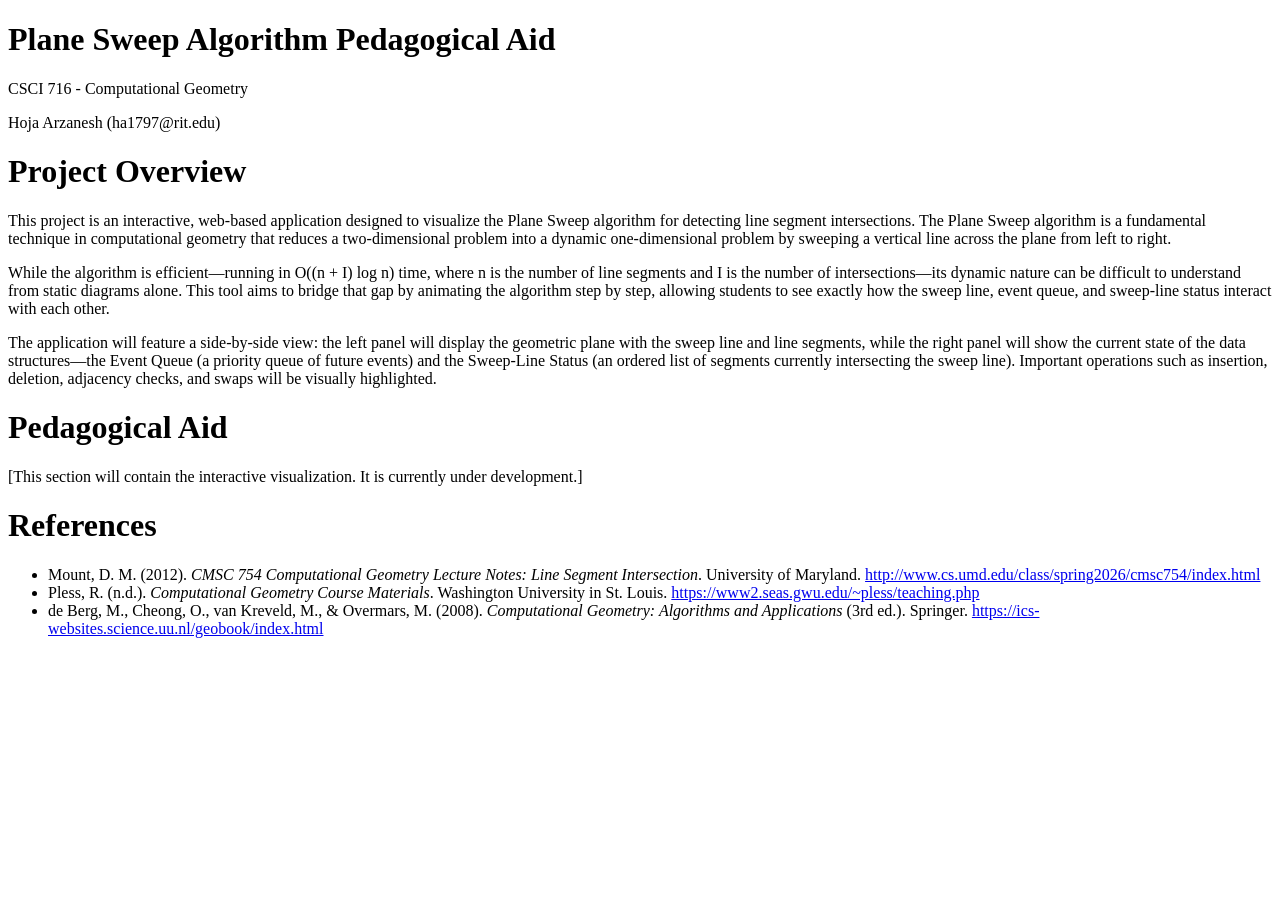
==== index.html @ 73a22f7d "Add initial project webpage with overview and references Create index.html for the Plane Sweep Algor" ====
<!DOCTYPE html>
<html>
<head>
    <title>Plane Sweep Algorithm Pedagogical Aid</title>
</head>
<body>

    <h1>Plane Sweep Algorithm Pedagogical Aid</h1>

    <p>CSCI 716 - Computational Geometry</p>

    <p>Hoja Arzanesh (ha1797@rit.edu)</p>

    <h1>Project Overview</h1>
    <p>
        This project is an interactive, web-based application designed to visualize the
        Plane Sweep algorithm for detecting line segment intersections. The Plane Sweep
        algorithm is a fundamental technique in computational geometry that reduces a
        two-dimensional problem into a dynamic one-dimensional problem by sweeping a
        vertical line across the plane from left to right.
    </p>
    <p>
        While the algorithm is efficient&mdash;running in O((n + I) log n) time, where
        n is the number of line segments and I is the number of intersections&mdash;its
        dynamic nature can be difficult to understand from static diagrams alone. This
        tool aims to bridge that gap by animating the algorithm step by step, allowing
        students to see exactly how the sweep line, event queue, and sweep-line status
        interact with each other.
    </p>
    <p>
        The application will feature a side-by-side view: the left panel will display
        the geometric plane with the sweep line and line segments, while the right panel
        will show the current state of the data structures&mdash;the Event Queue (a
        priority queue of future events) and the Sweep-Line Status (an ordered list of
        segments currently intersecting the sweep line). Important operations such as
        insertion, deletion, adjacency checks, and swaps will be visually highlighted.
    </p>

    <h1>Pedagogical Aid</h1>
    <p>
        [This section will contain the interactive visualization. It is currently under development.]
    </p>

    <h1>References</h1>
    <ul>
        <li>
            Mount, D. M. (2012). <em>CMSC 754 Computational Geometry Lecture Notes:
            Line Segment Intersection</em>. University of Maryland.
            <a href="http://www.cs.umd.edu/class/spring2026/cmsc754/index.html">
                http://www.cs.umd.edu/class/spring2026/cmsc754/index.html
            </a>
        </li>
        <li>
            Pless, R. (n.d.). <em>Computational Geometry Course Materials</em>.
            Washington University in St. Louis.
            <a href="https://www2.seas.gwu.edu/~pless/teaching.php">
                https://www2.seas.gwu.edu/~pless/teaching.php
            </a>
        </li>
        <li>
            de Berg, M., Cheong, O., van Kreveld, M., &amp; Overmars, M. (2008).
            <em>Computational Geometry: Algorithms and Applications</em> (3rd ed.).
            Springer.
            <a href="https://ics-websites.science.uu.nl/geobook/index.html">
                https://ics-websites.science.uu.nl/geobook/index.html
            </a>
        </li>
    </ul>

</body>
</html>
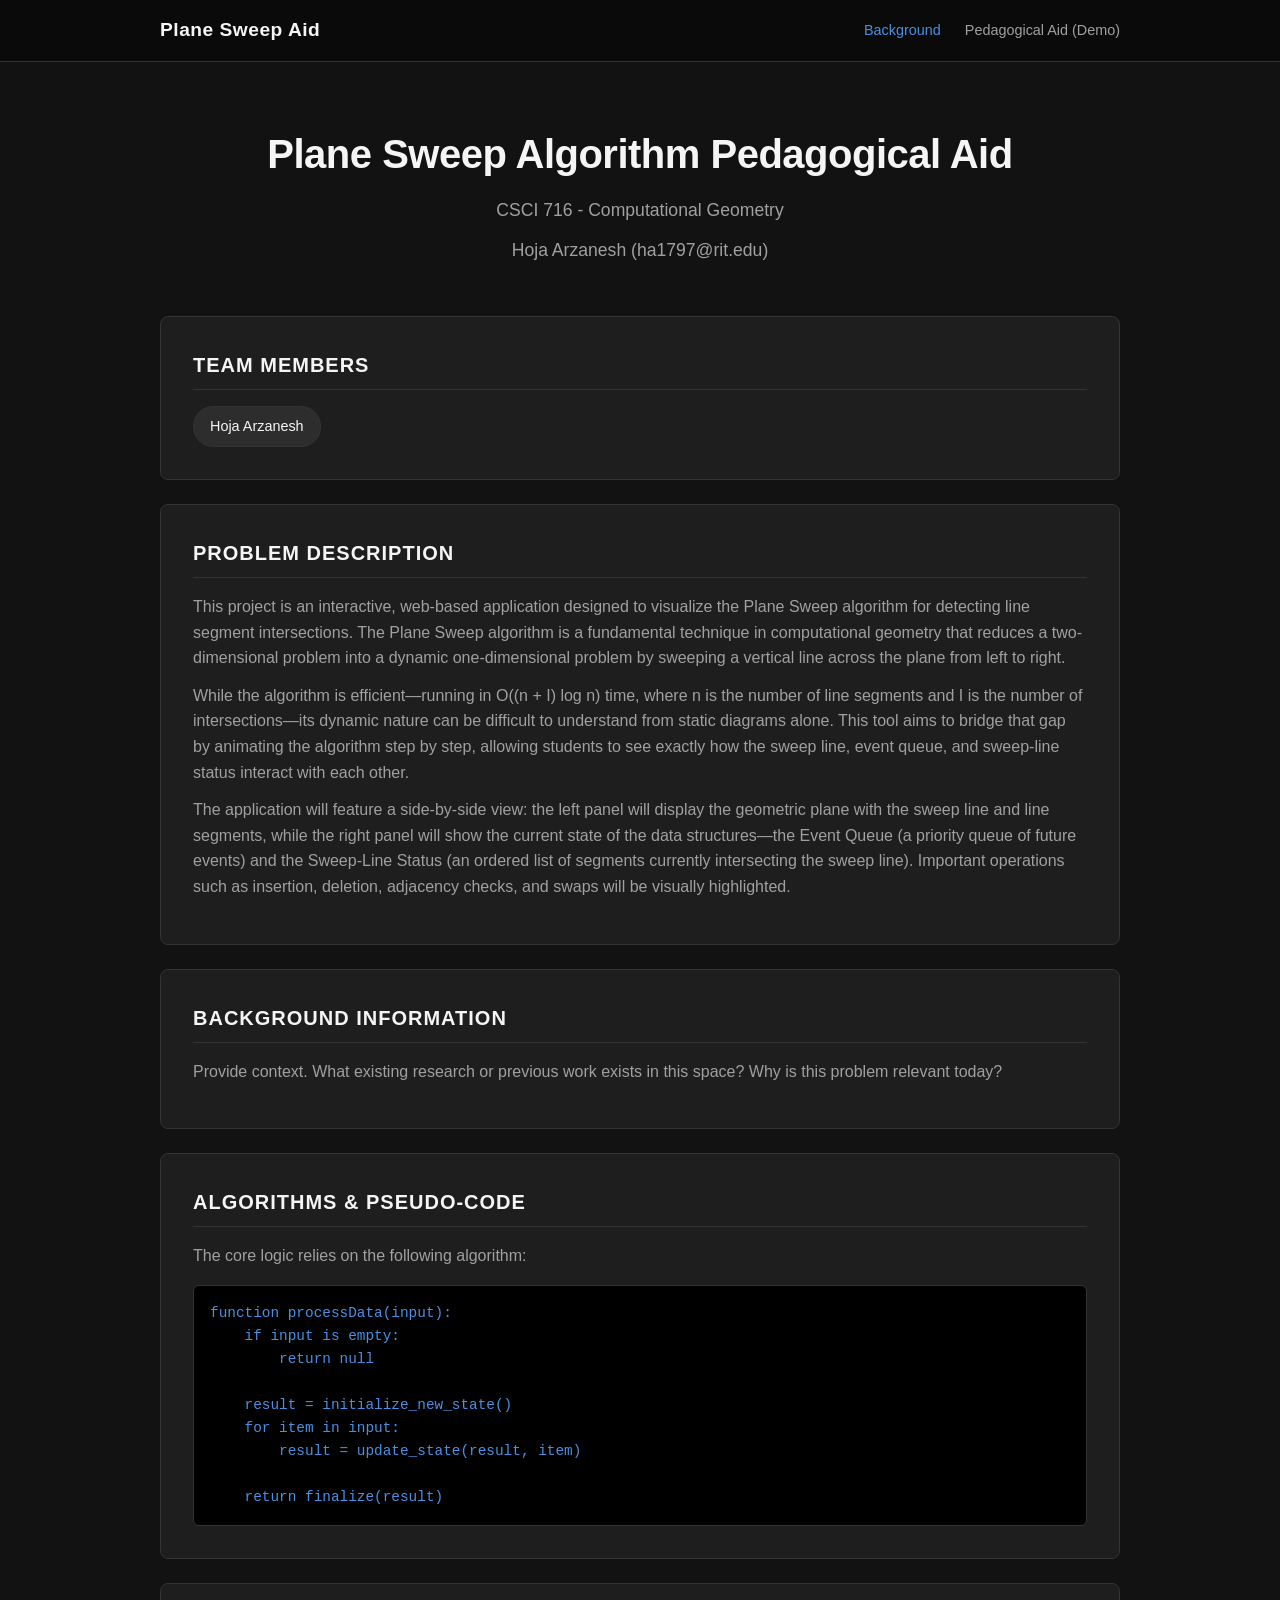
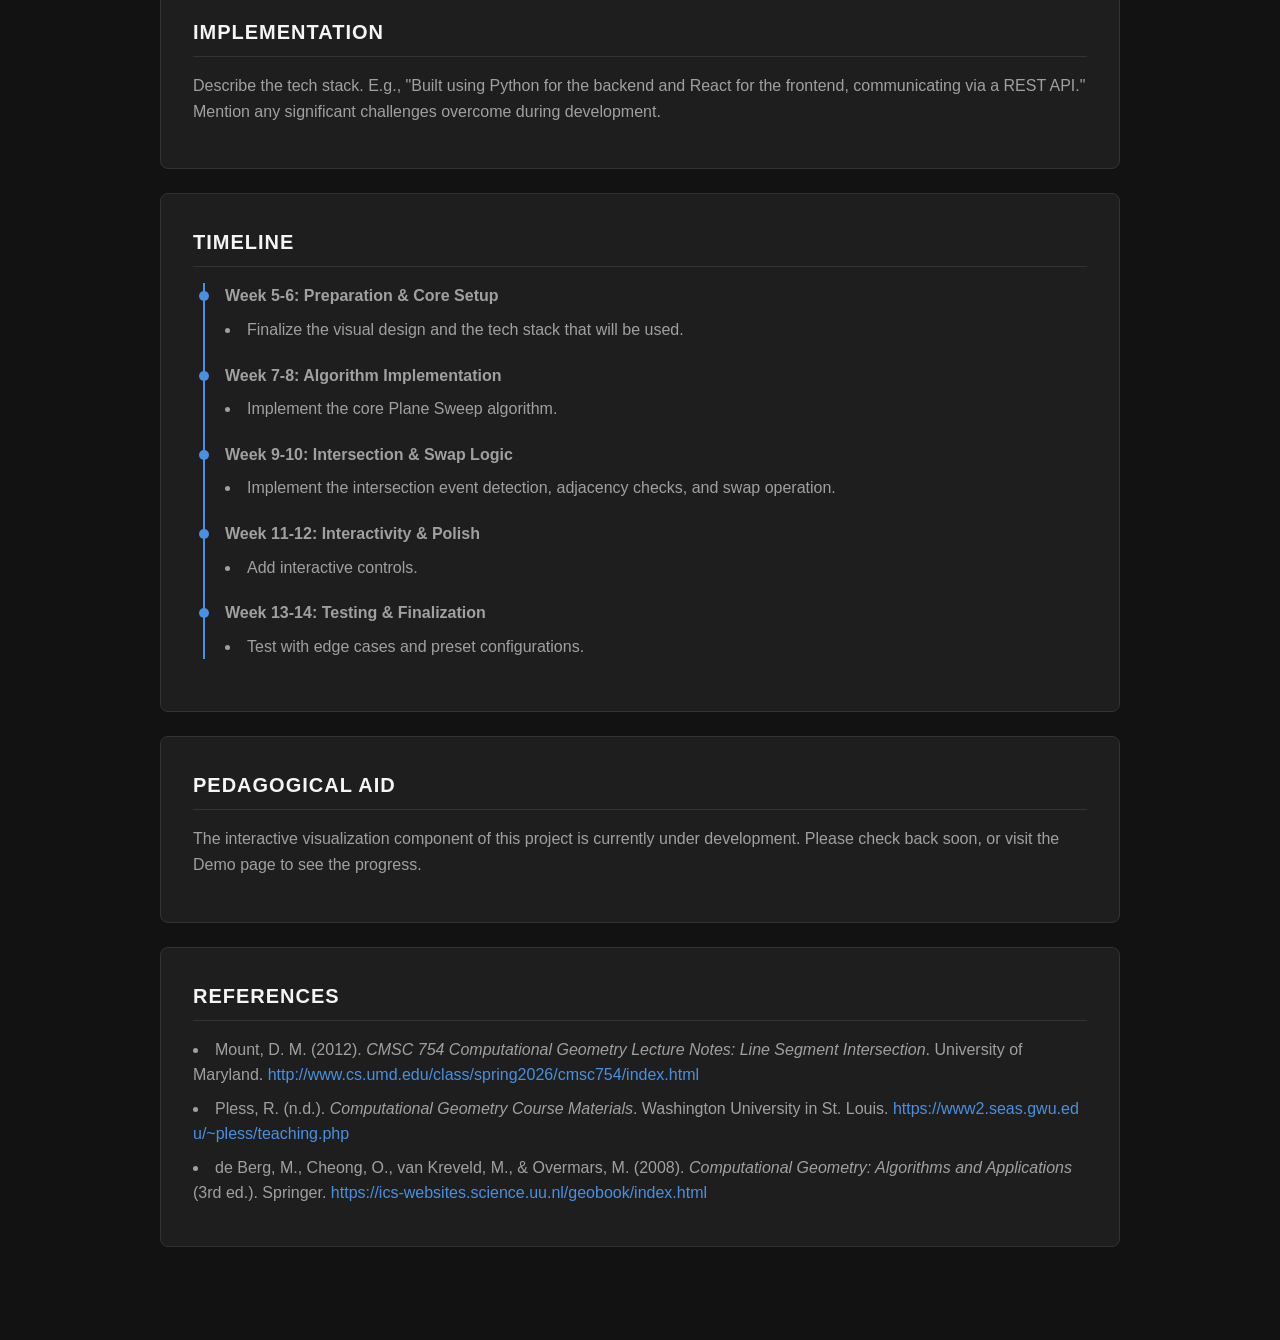
==== commit b5e8e26d: "Update site layout" ====
--- a/index.html
+++ b/index.html
@@ -1,71 +1,164 @@
 <!DOCTYPE html>
-<html>
+<html lang="en">
 <head>
+    <meta charset="UTF-8">
+    <meta name="viewport" content="width=device-width, initial-scale=1.0">
     <title>Plane Sweep Algorithm Pedagogical Aid</title>
+    <link rel="stylesheet" href="styles.css">
 </head>
 <body>
 
+<!-- Global NavBar -->
+<nav class="global-nav">
+    <div class="nav-content">
+        <a href="index.html" class="nav-brand">Plane Sweep Aid</a>
+        <div class="nav-links">
+            <a href="index.html" class="active">Background</a>
+            <a href="demo.html">Pedagogical Aid (Demo)</a>
+        </div>
+    </div>
+</nav>
+
+<header>
     <h1>Plane Sweep Algorithm Pedagogical Aid</h1>
+    <div class="header-meta">
+        <p>CSCI 716 - Computational Geometry</p>
+        <p>Hoja Arzanesh (ha1797@rit.edu)</p>
+    </div>
+</header>
 
-    <p>CSCI 716 - Computational Geometry</p>
+<div class="page-wrapper">
 
-    <p>Hoja Arzanesh (ha1797@rit.edu)</p>
+    <div class="content-section">
+        <h2>Team Members</h2>
+        <div class="team-grid">
+            <div class="team-member">Hoja Arzanesh</div>
+        </div>
+    </div>
 
-    <h1>Project Overview</h1>
-    <p>
-        This project is an interactive, web-based application designed to visualize the
-        Plane Sweep algorithm for detecting line segment intersections. The Plane Sweep
-        algorithm is a fundamental technique in computational geometry that reduces a
-        two-dimensional problem into a dynamic one-dimensional problem by sweeping a
-        vertical line across the plane from left to right.
-    </p>
-    <p>
-        While the algorithm is efficient&mdash;running in O((n + I) log n) time, where
-        n is the number of line segments and I is the number of intersections&mdash;its
-        dynamic nature can be difficult to understand from static diagrams alone. This
-        tool aims to bridge that gap by animating the algorithm step by step, allowing
-        students to see exactly how the sweep line, event queue, and sweep-line status
-        interact with each other.
-    </p>
-    <p>
-        The application will feature a side-by-side view: the left panel will display
-        the geometric plane with the sweep line and line segments, while the right panel
-        will show the current state of the data structures&mdash;the Event Queue (a
-        priority queue of future events) and the Sweep-Line Status (an ordered list of
-        segments currently intersecting the sweep line). Important operations such as
-        insertion, deletion, adjacency checks, and swaps will be visually highlighted.
-    </p>
+    <div class="content-section">
+        <h2>Problem Description</h2>
+        <p>
+            This project is an interactive, web-based application designed to visualize the
+            Plane Sweep algorithm for detecting line segment intersections. The Plane Sweep
+            algorithm is a fundamental technique in computational geometry that reduces a
+            two-dimensional problem into a dynamic one-dimensional problem by sweeping a
+            vertical line across the plane from left to right.
+        </p>
+        <p>
+            While the algorithm is efficient&mdash;running in O((n + I) log n) time, where
+            n is the number of line segments and I is the number of intersections&mdash;its
+            dynamic nature can be difficult to understand from static diagrams alone. This
+            tool aims to bridge that gap by animating the algorithm step by step, allowing
+            students to see exactly how the sweep line, event queue, and sweep-line status
+            interact with each other.
+        </p>
+        <p>
+            The application will feature a side-by-side view: the left panel will display
+            the geometric plane with the sweep line and line segments, while the right panel
+            will show the current state of the data structures&mdash;the Event Queue (a
+            priority queue of future events) and the Sweep-Line Status (an ordered list of
+            segments currently intersecting the sweep line). Important operations such as
+            insertion, deletion, adjacency checks, and swaps will be visually highlighted.
+        </p>
+    </div>
 
-    <h1>Pedagogical Aid</h1>
-    <p>
-        [This section will contain the interactive visualization. It is currently under development.]
-    </p>
+    <div class="content-section">
+        <h2>Background Information</h2>
+        <p>Provide context. What existing research or previous work exists in this space? Why is this problem relevant today?</p>
+    </div>
 
-    <h1>References</h1>
-    <ul>
-        <li>
-            Mount, D. M. (2012). <em>CMSC 754 Computational Geometry Lecture Notes:
-            Line Segment Intersection</em>. University of Maryland.
-            <a href="http://www.cs.umd.edu/class/spring2026/cmsc754/index.html">
-                http://www.cs.umd.edu/class/spring2026/cmsc754/index.html
-            </a>
-        </li>
-        <li>
-            Pless, R. (n.d.). <em>Computational Geometry Course Materials</em>.
-            Washington University in St. Louis.
-            <a href="https://www2.seas.gwu.edu/~pless/teaching.php">
-                https://www2.seas.gwu.edu/~pless/teaching.php
-            </a>
-        </li>
-        <li>
-            de Berg, M., Cheong, O., van Kreveld, M., &amp; Overmars, M. (2008).
-            <em>Computational Geometry: Algorithms and Applications</em> (3rd ed.).
-            Springer.
-            <a href="https://ics-websites.science.uu.nl/geobook/index.html">
-                https://ics-websites.science.uu.nl/geobook/index.html
-            </a>
-        </li>
-    </ul>
+    <div class="content-section">
+        <h2>Algorithms & Pseudo-Code</h2>
+        <p>The core logic relies on the following algorithm:</p>
+        <pre><code>function processData(input):
+    if input is empty:
+        return null
+
+    result = initialize_new_state()
+    for item in input:
+        result = update_state(result, item)
+
+    return finalize(result)</code></pre>
+    </div>
+
+    <div class="content-section">
+        <h2>Implementation</h2>
+        <p>Describe the tech stack. E.g., "Built using Python for the backend and React for the frontend, communicating via a REST API." Mention any significant challenges overcome during development.</p>
+    </div>
+
+    <div class="content-section">
+        <h2>Timeline</h2>
+        <div class="timeline">
+            <div class="timeline-item">
+                <strong>Week 5-6: Preparation & Core Setup</strong>
+                <ul style="margin-top: 8px; margin-bottom: 0;">
+                    <li>Finalize the visual design and the tech stack that will be used.</li>
+                </ul>
+            </div>
+            <div class="timeline-item">
+                <strong>Week 7-8: Algorithm Implementation</strong>
+                <ul style="margin-top: 8px; margin-bottom: 0;">
+                    <li>Implement the core Plane Sweep algorithm.</li>
+                </ul>
+            </div>
+            <div class="timeline-item">
+                <strong>Week 9-10: Intersection & Swap Logic</strong>
+                <ul style="margin-top: 8px; margin-bottom: 0;">
+                    <li>Implement the intersection event detection, adjacency checks, and swap operation.</li>
+                </ul>
+            </div>
+            <div class="timeline-item">
+                <strong>Week 11-12: Interactivity & Polish</strong>
+                <ul style="margin-top: 8px; margin-bottom: 0;">
+                    <li>Add interactive controls.</li>
+                </ul>
+            </div>
+            <div class="timeline-item">
+                <strong>Week 13-14: Testing & Finalization</strong>
+                <ul style="margin-top: 8px; margin-bottom: 0;">
+                    <li>Test with edge cases and preset configurations.</li>
+                </ul>
+            </div>
+        </div>
+    </div>
+
+    <div class="content-section">
+        <h2>Pedagogical Aid</h2>
+        <p>
+            The interactive visualization component of this project is currently under development.
+            Please check back soon, or visit the Demo page to see the progress.
+        </p>
+    </div>
+
+    <div class="content-section">
+        <h2>References</h2>
+        <ul>
+            <li>
+                Mount, D. M. (2012). <em>CMSC 754 Computational Geometry Lecture Notes:
+                Line Segment Intersection</em>. University of Maryland.
+                <a href="http://www.cs.umd.edu/class/spring2026/cmsc754/index.html">
+                    http://www.cs.umd.edu/class/spring2026/cmsc754/index.html
+                </a>
+            </li>
+            <li>
+                Pless, R. (n.d.). <em>Computational Geometry Course Materials</em>.
+                Washington University in St. Louis.
+                <a href="https://www2.seas.gwu.edu/~pless/teaching.php">
+                    https://www2.seas.gwu.edu/~pless/teaching.php
+                </a>
+            </li>
+            <li>
+                de Berg, M., Cheong, O., van Kreveld, M., &amp; Overmars, M. (2008).
+                <em>Computational Geometry: Algorithms and Applications</em> (3rd ed.).
+                Springer.
+                <a href="https://ics-websites.science.uu.nl/geobook/index.html">
+                    https://ics-websites.science.uu.nl/geobook/index.html
+                </a>
+            </li>
+        </ul>
+    </div>
+</div>
 
 </body>
 </html>
--- a/styles.css
+++ b/styles.css
@@ -0,0 +1,296 @@
+/* Unified Design System */
+:root {
+    --bg-color: #121212;
+    --surface-color: #1e1e1e;
+    --surface-hover: #2a2a2a;
+    --nav-bg: #0a0a0a;
+    --text-primary: #f5f5f5;
+    --text-secondary: #a0a0a0;
+    --accent: #4a90e2;
+    --border-color: #333333;
+    --console-bg: #000000;
+    --console-text: #10b981;
+}
+
+* {
+    box-sizing: border-box;
+    margin: 0;
+    padding: 0;
+}
+
+body {
+    font-family: -apple-system, BlinkMacSystemFont, "Segoe UI", Roboto, Helvetica, Arial, sans-serif;
+    background-color: var(--bg-color);
+    color: var(--text-primary);
+    line-height: 1.6;
+}
+
+/* =========================================
+   Global NavBar (Shared across pages)
+   ========================================= */
+.global-nav {
+    background-color: var(--nav-bg);
+    border-bottom: 1px solid var(--border-color);
+    position: sticky;
+    top: 0;
+    z-index: 100;
+}
+
+.nav-content {
+    max-width: 1000px;
+    margin: 0 auto;
+    display: flex;
+    justify-content: space-between;
+    align-items: center;
+    padding: 15px 20px;
+}
+
+.nav-brand {
+    font-size: 1.2rem;
+    font-weight: 700;
+    color: var(--text-primary);
+    text-decoration: none;
+    letter-spacing: 0.5px;
+}
+
+.nav-links {
+    display: flex;
+    gap: 24px;
+}
+
+.nav-links a {
+    color: var(--text-secondary);
+    text-decoration: none;
+    font-size: 0.9rem;
+    font-weight: 500;
+    transition: color 0.2s;
+}
+
+.nav-links a:hover,
+.nav-links a.active {
+    color: var(--accent);
+}
+
+/* =========================================
+   Page Headers
+   ========================================= */
+header {
+    text-align: center;
+    padding: 60px 0 40px 0;
+}
+
+h1 {
+    font-size: 2.5rem;
+    font-weight: 700;
+    letter-spacing: -0.5px;
+    margin-bottom: 10px;
+}
+
+.header-meta {
+    color: var(--text-secondary);
+    font-size: 1.1rem;
+}
+
+/* =========================================
+   Content Layout & Sections
+   ========================================= */
+.page-wrapper {
+    max-width: 1000px;
+    margin: 0 auto;
+    padding: 0 20px 60px 20px;
+}
+
+/* Used for flex layout on demo page */
+.page-wrapper.flex-layout {
+    flex: 1;
+    display: flex;
+    flex-direction: column;
+    gap: 24px;
+    width: 100%;
+}
+
+.content-section {
+    background-color: var(--surface-color);
+    border: 1px solid var(--border-color);
+    border-radius: 8px;
+    padding: 32px;
+    margin-bottom: 24px;
+    transition: background-color 0.2s;
+}
+
+/* Remove bottom margin for flex layout gaps */
+.flex-layout .content-section {
+    margin-bottom: 0;
+}
+
+.content-section:hover {
+    background-color: var(--surface-hover);
+}
+
+h2 {
+    font-size: 1.25rem;
+    color: var(--text-primary);
+    margin-bottom: 16px;
+    border-bottom: 1px solid var(--border-color);
+    padding-bottom: 8px;
+    text-transform: uppercase;
+    letter-spacing: 1px;
+}
+
+p {
+    color: var(--text-secondary);
+    margin-bottom: 12px;
+}
+
+/* =========================================
+   Specific Element Styling
+   ========================================= */
+.team-grid {
+    display: flex;
+    flex-wrap: wrap;
+    gap: 12px;
+    margin-top: 16px;
+}
+
+.team-member {
+    background: #2d2d2d;
+    border: 1px solid var(--border-color);
+    padding: 8px 16px;
+    border-radius: 20px;
+    font-size: 0.9rem;
+    color: var(--text-primary);
+}
+
+pre {
+    background-color: #000;
+    padding: 16px;
+    border-radius: 6px;
+    overflow-x: auto;
+    font-family: "Courier New", Courier, monospace;
+    color: var(--accent);
+    font-size: 0.9rem;
+    border: 1px solid var(--border-color);
+    margin-top: 16px;
+}
+
+.timeline {
+    border-left: 2px solid var(--accent);
+    padding-left: 20px;
+    margin-left: 10px;
+    margin-top: 16px;
+}
+
+.timeline-item {
+    margin-bottom: 20px;
+    position: relative;
+    color: var(--text-secondary);
+}
+
+.timeline-item::before {
+    content: '';
+    position: absolute;
+    left: -26px;
+    top: 8px;
+    width: 10px;
+    height: 10px;
+    background-color: var(--accent);
+    border-radius: 50%;
+}
+
+ul {
+    list-style-position: inside;
+    color: var(--text-secondary);
+    margin-top: 12px;
+}
+
+li {
+    margin-bottom: 8px;
+}
+
+li a {
+    color: var(--accent);
+    text-decoration: none;
+    word-break: break-all; /* Prevents long URLs from breaking layout */
+}
+
+li a:hover {
+    text-decoration: underline;
+}
+
+/* =========================================
+   Demo Page Specific Styling
+   ========================================= */
+.demo-area {
+    flex: 1;
+    min-height: 350px;
+    display: flex;
+    flex-direction: column;
+    align-items: center;
+    justify-content: center;
+    background-image:
+            linear-gradient(45deg, var(--surface-hover) 25%, transparent 25%),
+            linear-gradient(-45deg, var(--surface-hover) 25%, transparent 25%),
+            linear-gradient(45deg, transparent 75%, var(--surface-hover) 75%),
+            linear-gradient(-45deg, transparent 75%, var(--surface-hover) 75%);
+    background-size: 20px 20px;
+    background-position: 0 0, 0 10px, 10px -10px, -10px 0px;
+    background-color: #162032;
+    border: 2px dashed var(--border-color);
+    position: relative;
+}
+
+.demo-inner {
+    text-align: center;
+    background: rgba(30, 41, 59, 0.9);
+    padding: 40px;
+    border-radius: 12px;
+    border: 1px solid var(--border-color);
+}
+
+.btn {
+    background-color: var(--accent);
+    color: white;
+    border: none;
+    padding: 12px 24px;
+    border-radius: 6px;
+    font-size: 1rem;
+    font-weight: 600;
+    cursor: pointer;
+    transition: background-color 0.2s;
+    margin-top: 20px;
+}
+
+.btn:hover {
+    background-color: #2563eb;
+}
+
+.output-console {
+    background-color: var(--console-bg);
+    color: var(--console-text);
+    font-family: "Courier New", Courier, monospace;
+    padding: 20px;
+    border-radius: 8px;
+    border: 1px solid var(--border-color);
+    min-height: 120px;
+    margin-top: 8px;
+}
+
+.output-header {
+    color: var(--text-secondary);
+    font-family: -apple-system, sans-serif;
+    text-transform: uppercase;
+    font-size: 0.8rem;
+    letter-spacing: 1px;
+    margin-bottom: 12px;
+    border-bottom: 1px solid var(--border-color);
+    padding-bottom: 8px;
+}
+
+.console-line {
+    margin-bottom: 5px;
+}
+
+.console-line::before {
+    content: "> ";
+    color: #666;
+}
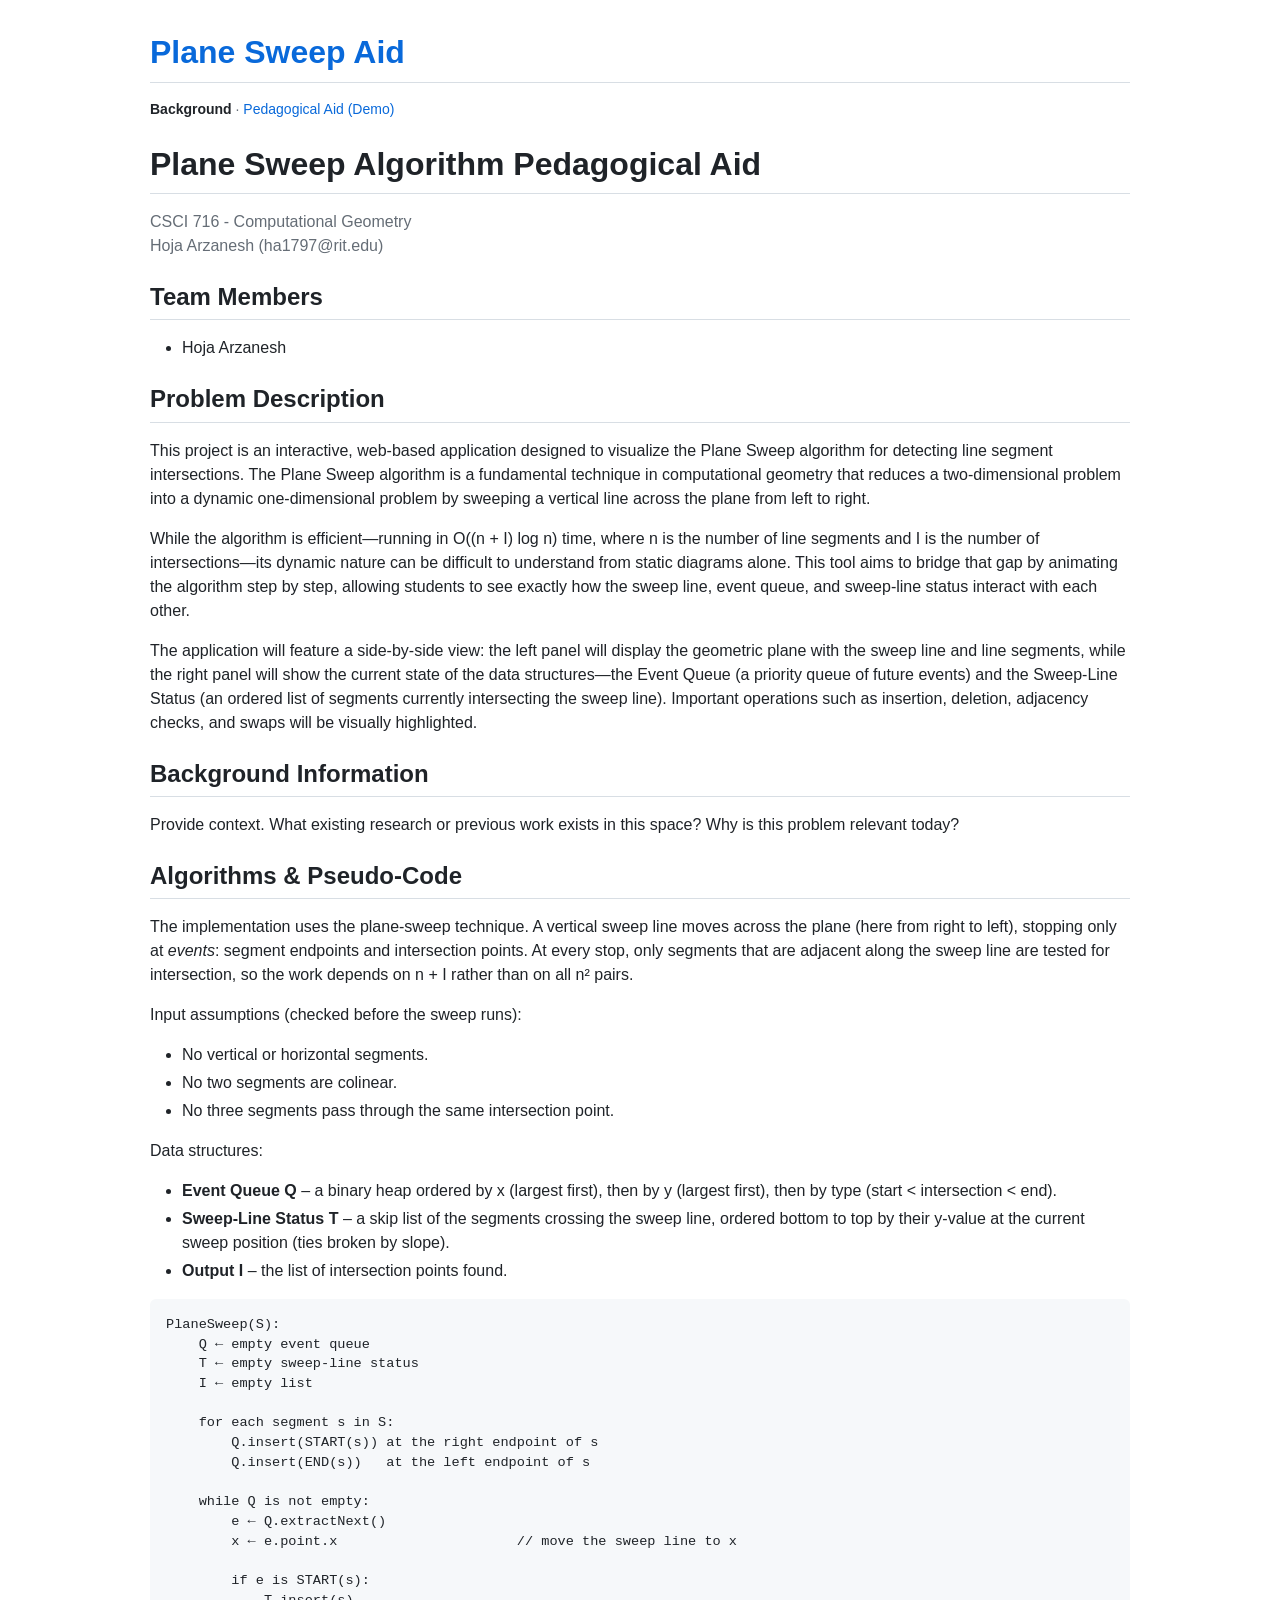
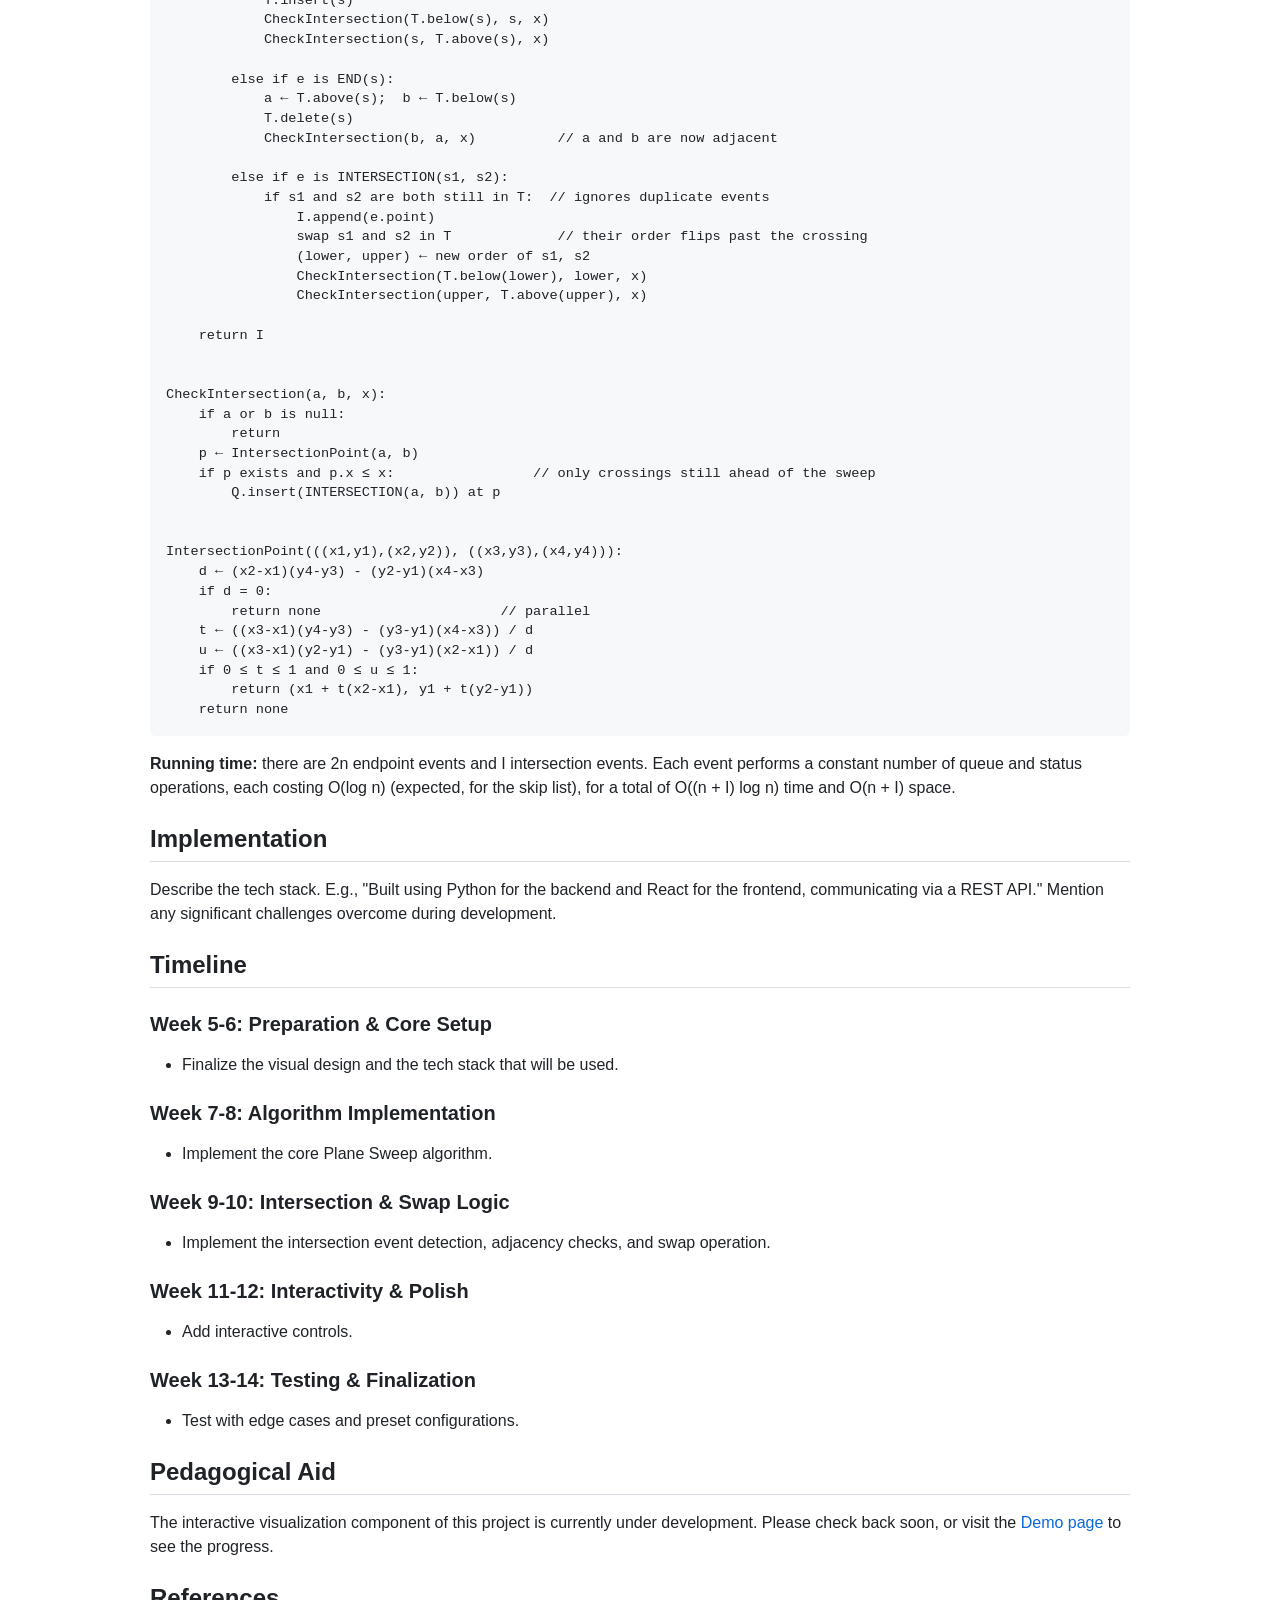
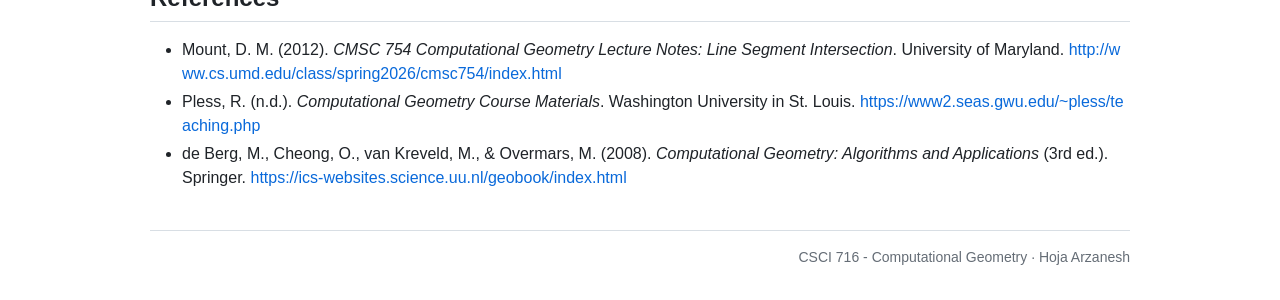
==== commit 03c485d5: "Updated website" ====
--- a/index.html
+++ b/index.html
@@ -1,164 +1,195 @@
-<!DOCTYPE html>
-<html lang="en">
-<head>
-    <meta charset="UTF-8">
-    <meta name="viewport" content="width=device-width, initial-scale=1.0">
-    <title>Plane Sweep Algorithm Pedagogical Aid</title>
-    <link rel="stylesheet" href="styles.css">
-</head>
-<body>
-
-<!-- Global NavBar -->
-<nav class="global-nav">
-    <div class="nav-content">
-        <a href="index.html" class="nav-brand">Plane Sweep Aid</a>
-        <div class="nav-links">
-            <a href="index.html" class="active">Background</a>
-            <a href="demo.html">Pedagogical Aid (Demo)</a>
-        </div>
-    </div>
-</nav>
-
-<header>
-    <h1>Plane Sweep Algorithm Pedagogical Aid</h1>
-    <div class="header-meta">
-        <p>CSCI 716 - Computational Geometry</p>
-        <p>Hoja Arzanesh (ha1797@rit.edu)</p>
-    </div>
-</header>
-
-<div class="page-wrapper">
-
-    <div class="content-section">
-        <h2>Team Members</h2>
-        <div class="team-grid">
-            <div class="team-member">Hoja Arzanesh</div>
-        </div>
-    </div>
-
-    <div class="content-section">
-        <h2>Problem Description</h2>
-        <p>
-            This project is an interactive, web-based application designed to visualize the
-            Plane Sweep algorithm for detecting line segment intersections. The Plane Sweep
-            algorithm is a fundamental technique in computational geometry that reduces a
-            two-dimensional problem into a dynamic one-dimensional problem by sweeping a
-            vertical line across the plane from left to right.
-        </p>
-        <p>
-            While the algorithm is efficient&mdash;running in O((n + I) log n) time, where
-            n is the number of line segments and I is the number of intersections&mdash;its
-            dynamic nature can be difficult to understand from static diagrams alone. This
-            tool aims to bridge that gap by animating the algorithm step by step, allowing
-            students to see exactly how the sweep line, event queue, and sweep-line status
-            interact with each other.
-        </p>
-        <p>
-            The application will feature a side-by-side view: the left panel will display
-            the geometric plane with the sweep line and line segments, while the right panel
-            will show the current state of the data structures&mdash;the Event Queue (a
-            priority queue of future events) and the Sweep-Line Status (an ordered list of
-            segments currently intersecting the sweep line). Important operations such as
-            insertion, deletion, adjacency checks, and swaps will be visually highlighted.
-        </p>
-    </div>
-
-    <div class="content-section">
-        <h2>Background Information</h2>
-        <p>Provide context. What existing research or previous work exists in this space? Why is this problem relevant today?</p>
-    </div>
-
-    <div class="content-section">
-        <h2>Algorithms & Pseudo-Code</h2>
-        <p>The core logic relies on the following algorithm:</p>
-        <pre><code>function processData(input):
-    if input is empty:
-        return null
-
-    result = initialize_new_state()
-    for item in input:
-        result = update_state(result, item)
-
-    return finalize(result)</code></pre>
-    </div>
-
-    <div class="content-section">
-        <h2>Implementation</h2>
-        <p>Describe the tech stack. E.g., "Built using Python for the backend and React for the frontend, communicating via a REST API." Mention any significant challenges overcome during development.</p>
-    </div>
-
-    <div class="content-section">
-        <h2>Timeline</h2>
-        <div class="timeline">
-            <div class="timeline-item">
-                <strong>Week 5-6: Preparation & Core Setup</strong>
-                <ul style="margin-top: 8px; margin-bottom: 0;">
-                    <li>Finalize the visual design and the tech stack that will be used.</li>
-                </ul>
-            </div>
-            <div class="timeline-item">
-                <strong>Week 7-8: Algorithm Implementation</strong>
-                <ul style="margin-top: 8px; margin-bottom: 0;">
-                    <li>Implement the core Plane Sweep algorithm.</li>
-                </ul>
-            </div>
-            <div class="timeline-item">
-                <strong>Week 9-10: Intersection & Swap Logic</strong>
-                <ul style="margin-top: 8px; margin-bottom: 0;">
-                    <li>Implement the intersection event detection, adjacency checks, and swap operation.</li>
-                </ul>
-            </div>
-            <div class="timeline-item">
-                <strong>Week 11-12: Interactivity & Polish</strong>
-                <ul style="margin-top: 8px; margin-bottom: 0;">
-                    <li>Add interactive controls.</li>
-                </ul>
-            </div>
-            <div class="timeline-item">
-                <strong>Week 13-14: Testing & Finalization</strong>
-                <ul style="margin-top: 8px; margin-bottom: 0;">
-                    <li>Test with edge cases and preset configurations.</li>
-                </ul>
-            </div>
-        </div>
-    </div>
-
-    <div class="content-section">
-        <h2>Pedagogical Aid</h2>
-        <p>
-            The interactive visualization component of this project is currently under development.
-            Please check back soon, or visit the Demo page to see the progress.
-        </p>
-    </div>
-
-    <div class="content-section">
-        <h2>References</h2>
-        <ul>
-            <li>
-                Mount, D. M. (2012). <em>CMSC 754 Computational Geometry Lecture Notes:
-                Line Segment Intersection</em>. University of Maryland.
-                <a href="http://www.cs.umd.edu/class/spring2026/cmsc754/index.html">
-                    http://www.cs.umd.edu/class/spring2026/cmsc754/index.html
-                </a>
-            </li>
-            <li>
-                Pless, R. (n.d.). <em>Computational Geometry Course Materials</em>.
-                Washington University in St. Louis.
-                <a href="https://www2.seas.gwu.edu/~pless/teaching.php">
-                    https://www2.seas.gwu.edu/~pless/teaching.php
-                </a>
-            </li>
-            <li>
-                de Berg, M., Cheong, O., van Kreveld, M., &amp; Overmars, M. (2008).
-                <em>Computational Geometry: Algorithms and Applications</em> (3rd ed.).
-                Springer.
-                <a href="https://ics-websites.science.uu.nl/geobook/index.html">
-                    https://ics-websites.science.uu.nl/geobook/index.html
-                </a>
-            </li>
-        </ul>
-    </div>
-</div>
-
-</body>
-</html>+<!DOCTYPE html>
+<html lang="en">
+<head>
+    <meta charset="UTF-8">
+    <meta name="viewport" content="width=device-width, initial-scale=1.0">
+    <title>Plane Sweep Algorithm Pedagogical Aid</title>
+    <link rel="stylesheet" href="styles.css">
+</head>
+<body>
+
+<div class="container-lg">
+
+    <h1 class="site-title"><a href="index.html">Plane Sweep Aid</a></h1>
+    <nav class="site-nav">
+        <a href="index.html" aria-current="page">Background</a> &middot;
+        <a href="demo.html">Pedagogical Aid (Demo)</a>
+    </nav>
+
+    <h1>Plane Sweep Algorithm Pedagogical Aid</h1>
+    <p class="meta">
+        CSCI 716 - Computational Geometry<br>
+        Hoja Arzanesh (ha1797@rit.edu)
+    </p>
+
+    <h2>Team Members</h2>
+    <ul>
+        <li>Hoja Arzanesh</li>
+    </ul>
+
+    <h2>Problem Description</h2>
+    <p>
+        This project is an interactive, web-based application designed to visualize the
+        Plane Sweep algorithm for detecting line segment intersections. The Plane Sweep
+        algorithm is a fundamental technique in computational geometry that reduces a
+        two-dimensional problem into a dynamic one-dimensional problem by sweeping a
+        vertical line across the plane from left to right.
+    </p>
+    <p>
+        While the algorithm is efficient&mdash;running in O((n + I) log n) time, where
+        n is the number of line segments and I is the number of intersections&mdash;its
+        dynamic nature can be difficult to understand from static diagrams alone. This
+        tool aims to bridge that gap by animating the algorithm step by step, allowing
+        students to see exactly how the sweep line, event queue, and sweep-line status
+        interact with each other.
+    </p>
+    <p>
+        The application will feature a side-by-side view: the left panel will display
+        the geometric plane with the sweep line and line segments, while the right panel
+        will show the current state of the data structures&mdash;the Event Queue (a
+        priority queue of future events) and the Sweep-Line Status (an ordered list of
+        segments currently intersecting the sweep line). Important operations such as
+        insertion, deletion, adjacency checks, and swaps will be visually highlighted.
+    </p>
+
+    <h2>Background Information</h2>
+    <p>Provide context. What existing research or previous work exists in this space? Why is this problem relevant today?</p>
+
+    <h2>Algorithms &amp; Pseudo-Code</h2>
+    <p>
+        The implementation uses the plane-sweep technique. A vertical sweep line
+        moves across the plane (here from right to left), stopping only at <em>events</em>:
+        segment endpoints and intersection points. At every stop, only segments that are
+        adjacent along the sweep line are tested for intersection, so the work depends on
+        n + I rather than on all n&sup2; pairs.
+    </p>
+    <p>Input assumptions (checked before the sweep runs):</p>
+    <ul>
+        <li>No vertical or horizontal segments.</li>
+        <li>No two segments are colinear.</li>
+        <li>No three segments pass through the same intersection point.</li>
+    </ul>
+    <p>Data structures:</p>
+    <ul>
+        <li><strong>Event Queue Q</strong> &ndash; a binary heap ordered by x (largest first),
+            then by y (largest first), then by type (start &lt; intersection &lt; end).</li>
+        <li><strong>Sweep-Line Status T</strong> &ndash; a skip list of the segments crossing the
+            sweep line, ordered bottom to top by their y-value at the current sweep position
+            (ties broken by slope).</li>
+        <li><strong>Output I</strong> &ndash; the list of intersection points found.</li>
+    </ul>
+    <pre><code>PlaneSweep(S):
+    Q &larr; empty event queue
+    T &larr; empty sweep-line status
+    I &larr; empty list
+
+    for each segment s in S:
+        Q.insert(START(s)) at the right endpoint of s
+        Q.insert(END(s))   at the left endpoint of s
+
+    while Q is not empty:
+        e &larr; Q.extractNext()
+        x &larr; e.point.x                      // move the sweep line to x
+
+        if e is START(s):
+            T.insert(s)
+            CheckIntersection(T.below(s), s, x)
+            CheckIntersection(s, T.above(s), x)
+
+        else if e is END(s):
+            a &larr; T.above(s);  b &larr; T.below(s)
+            T.delete(s)
+            CheckIntersection(b, a, x)          // a and b are now adjacent
+
+        else if e is INTERSECTION(s1, s2):
+            if s1 and s2 are both still in T:  // ignores duplicate events
+                I.append(e.point)
+                swap s1 and s2 in T             // their order flips past the crossing
+                (lower, upper) &larr; new order of s1, s2
+                CheckIntersection(T.below(lower), lower, x)
+                CheckIntersection(upper, T.above(upper), x)
+
+    return I
+
+
+CheckIntersection(a, b, x):
+    if a or b is null:
+        return
+    p &larr; IntersectionPoint(a, b)
+    if p exists and p.x &le; x:                 // only crossings still ahead of the sweep
+        Q.insert(INTERSECTION(a, b)) at p
+
+
+IntersectionPoint(((x1,y1),(x2,y2)), ((x3,y3),(x4,y4))):
+    d &larr; (x2-x1)(y4-y3) - (y2-y1)(x4-x3)
+    if d = 0:
+        return none                      // parallel
+    t &larr; ((x3-x1)(y4-y3) - (y3-y1)(x4-x3)) / d
+    u &larr; ((x3-x1)(y2-y1) - (y3-y1)(x2-x1)) / d
+    if 0 &le; t &le; 1 and 0 &le; u &le; 1:
+        return (x1 + t(x2-x1), y1 + t(y2-y1))
+    return none</code></pre>
+    <p>
+        <strong>Running time:</strong> there are 2n endpoint events and I intersection events.
+        Each event performs a constant number of queue and status operations, each costing
+        O(log n) (expected, for the skip list), for a total of O((n + I) log n) time and
+        O(n + I) space.
+    </p>
+
+    <h2>Implementation</h2>
+    <p>Describe the tech stack. E.g., "Built using Python for the backend and React for the frontend, communicating via a REST API." Mention any significant challenges overcome during development.</p>
+
+    <h2>Timeline</h2>
+    <h3>Week 5-6: Preparation &amp; Core Setup</h3>
+    <ul>
+        <li>Finalize the visual design and the tech stack that will be used.</li>
+    </ul>
+    <h3>Week 7-8: Algorithm Implementation</h3>
+    <ul>
+        <li>Implement the core Plane Sweep algorithm.</li>
+    </ul>
+    <h3>Week 9-10: Intersection &amp; Swap Logic</h3>
+    <ul>
+        <li>Implement the intersection event detection, adjacency checks, and swap operation.</li>
+    </ul>
+    <h3>Week 11-12: Interactivity &amp; Polish</h3>
+    <ul>
+        <li>Add interactive controls.</li>
+    </ul>
+    <h3>Week 13-14: Testing &amp; Finalization</h3>
+    <ul>
+        <li>Test with edge cases and preset configurations.</li>
+    </ul>
+
+    <h2>Pedagogical Aid</h2>
+    <p>
+        The interactive visualization component of this project is currently under development.
+        Please check back soon, or visit the <a href="demo.html">Demo page</a> to see the progress.
+    </p>
+
+    <h2>References</h2>
+    <ul>
+        <li>
+            Mount, D. M. (2012). <em>CMSC 754 Computational Geometry Lecture Notes:
+            Line Segment Intersection</em>. University of Maryland.
+            <a href="http://www.cs.umd.edu/class/spring2026/cmsc754/index.html">http://www.cs.umd.edu/class/spring2026/cmsc754/index.html</a>
+        </li>
+        <li>
+            Pless, R. (n.d.). <em>Computational Geometry Course Materials</em>.
+            Washington University in St. Louis.
+            <a href="https://www2.seas.gwu.edu/~pless/teaching.php">https://www2.seas.gwu.edu/~pless/teaching.php</a>
+        </li>
+        <li>
+            de Berg, M., Cheong, O., van Kreveld, M., &amp; Overmars, M. (2008).
+            <em>Computational Geometry: Algorithms and Applications</em> (3rd ed.).
+            Springer.
+            <a href="https://ics-websites.science.uu.nl/geobook/index.html">https://ics-websites.science.uu.nl/geobook/index.html</a>
+        </li>
+    </ul>
+
+    <div class="footer">CSCI 716 - Computational Geometry &middot; Hoja Arzanesh</div>
+
+</div>
+
+</body>
+</html>
--- a/styles.css
+++ b/styles.css
@@ -1,296 +1,374 @@
-/* Unified Design System */
-:root {
-    --bg-color: #121212;
-    --surface-color: #1e1e1e;
-    --surface-hover: #2a2a2a;
-    --nav-bg: #0a0a0a;
-    --text-primary: #f5f5f5;
-    --text-secondary: #a0a0a0;
-    --accent: #4a90e2;
-    --border-color: #333333;
-    --console-bg: #000000;
-    --console-text: #10b981;
-}
-
-* {
-    box-sizing: border-box;
-    margin: 0;
-    padding: 0;
-}
-
-body {
-    font-family: -apple-system, BlinkMacSystemFont, "Segoe UI", Roboto, Helvetica, Arial, sans-serif;
-    background-color: var(--bg-color);
-    color: var(--text-primary);
-    line-height: 1.6;
-}
-
-/* =========================================
-   Global NavBar (Shared across pages)
-   ========================================= */
-.global-nav {
-    background-color: var(--nav-bg);
-    border-bottom: 1px solid var(--border-color);
-    position: sticky;
-    top: 0;
-    z-index: 100;
-}
-
-.nav-content {
-    max-width: 1000px;
-    margin: 0 auto;
-    display: flex;
-    justify-content: space-between;
-    align-items: center;
-    padding: 15px 20px;
-}
-
-.nav-brand {
-    font-size: 1.2rem;
-    font-weight: 700;
-    color: var(--text-primary);
-    text-decoration: none;
-    letter-spacing: 0.5px;
-}
-
-.nav-links {
-    display: flex;
-    gap: 24px;
-}
-
-.nav-links a {
-    color: var(--text-secondary);
-    text-decoration: none;
-    font-size: 0.9rem;
-    font-weight: 500;
-    transition: color 0.2s;
-}
-
-.nav-links a:hover,
-.nav-links a.active {
-    color: var(--accent);
-}
-
-/* =========================================
-   Page Headers
-   ========================================= */
-header {
-    text-align: center;
-    padding: 60px 0 40px 0;
-}
-
-h1 {
-    font-size: 2.5rem;
-    font-weight: 700;
-    letter-spacing: -0.5px;
-    margin-bottom: 10px;
-}
-
-.header-meta {
-    color: var(--text-secondary);
-    font-size: 1.1rem;
-}
-
-/* =========================================
-   Content Layout & Sections
-   ========================================= */
-.page-wrapper {
-    max-width: 1000px;
-    margin: 0 auto;
-    padding: 0 20px 60px 20px;
-}
-
-/* Used for flex layout on demo page */
-.page-wrapper.flex-layout {
-    flex: 1;
-    display: flex;
-    flex-direction: column;
-    gap: 24px;
-    width: 100%;
-}
-
-.content-section {
-    background-color: var(--surface-color);
-    border: 1px solid var(--border-color);
-    border-radius: 8px;
-    padding: 32px;
-    margin-bottom: 24px;
-    transition: background-color 0.2s;
-}
-
-/* Remove bottom margin for flex layout gaps */
-.flex-layout .content-section {
-    margin-bottom: 0;
-}
-
-.content-section:hover {
-    background-color: var(--surface-hover);
-}
-
-h2 {
-    font-size: 1.25rem;
-    color: var(--text-primary);
-    margin-bottom: 16px;
-    border-bottom: 1px solid var(--border-color);
-    padding-bottom: 8px;
-    text-transform: uppercase;
-    letter-spacing: 1px;
-}
-
-p {
-    color: var(--text-secondary);
-    margin-bottom: 12px;
-}
-
-/* =========================================
-   Specific Element Styling
-   ========================================= */
-.team-grid {
-    display: flex;
-    flex-wrap: wrap;
-    gap: 12px;
-    margin-top: 16px;
-}
-
-.team-member {
-    background: #2d2d2d;
-    border: 1px solid var(--border-color);
-    padding: 8px 16px;
-    border-radius: 20px;
-    font-size: 0.9rem;
-    color: var(--text-primary);
-}
-
-pre {
-    background-color: #000;
-    padding: 16px;
-    border-radius: 6px;
-    overflow-x: auto;
-    font-family: "Courier New", Courier, monospace;
-    color: var(--accent);
-    font-size: 0.9rem;
-    border: 1px solid var(--border-color);
-    margin-top: 16px;
-}
-
-.timeline {
-    border-left: 2px solid var(--accent);
-    padding-left: 20px;
-    margin-left: 10px;
-    margin-top: 16px;
-}
-
-.timeline-item {
-    margin-bottom: 20px;
-    position: relative;
-    color: var(--text-secondary);
-}
-
-.timeline-item::before {
-    content: '';
-    position: absolute;
-    left: -26px;
-    top: 8px;
-    width: 10px;
-    height: 10px;
-    background-color: var(--accent);
-    border-radius: 50%;
-}
-
-ul {
-    list-style-position: inside;
-    color: var(--text-secondary);
-    margin-top: 12px;
-}
-
-li {
-    margin-bottom: 8px;
-}
-
-li a {
-    color: var(--accent);
-    text-decoration: none;
-    word-break: break-all; /* Prevents long URLs from breaking layout */
-}
-
-li a:hover {
-    text-decoration: underline;
-}
-
-/* =========================================
-   Demo Page Specific Styling
-   ========================================= */
-.demo-area {
-    flex: 1;
-    min-height: 350px;
-    display: flex;
-    flex-direction: column;
-    align-items: center;
-    justify-content: center;
-    background-image:
-            linear-gradient(45deg, var(--surface-hover) 25%, transparent 25%),
-            linear-gradient(-45deg, var(--surface-hover) 25%, transparent 25%),
-            linear-gradient(45deg, transparent 75%, var(--surface-hover) 75%),
-            linear-gradient(-45deg, transparent 75%, var(--surface-hover) 75%);
-    background-size: 20px 20px;
-    background-position: 0 0, 0 10px, 10px -10px, -10px 0px;
-    background-color: #162032;
-    border: 2px dashed var(--border-color);
-    position: relative;
-}
-
-.demo-inner {
-    text-align: center;
-    background: rgba(30, 41, 59, 0.9);
-    padding: 40px;
-    border-radius: 12px;
-    border: 1px solid var(--border-color);
-}
-
-.btn {
-    background-color: var(--accent);
-    color: white;
-    border: none;
-    padding: 12px 24px;
-    border-radius: 6px;
-    font-size: 1rem;
-    font-weight: 600;
-    cursor: pointer;
-    transition: background-color 0.2s;
-    margin-top: 20px;
-}
-
-.btn:hover {
-    background-color: #2563eb;
-}
-
-.output-console {
-    background-color: var(--console-bg);
-    color: var(--console-text);
-    font-family: "Courier New", Courier, monospace;
-    padding: 20px;
-    border-radius: 8px;
-    border: 1px solid var(--border-color);
-    min-height: 120px;
-    margin-top: 8px;
-}
-
-.output-header {
-    color: var(--text-secondary);
-    font-family: -apple-system, sans-serif;
-    text-transform: uppercase;
-    font-size: 0.8rem;
-    letter-spacing: 1px;
-    margin-bottom: 12px;
-    border-bottom: 1px solid var(--border-color);
-    padding-bottom: 8px;
-}
-
-.console-line {
-    margin-bottom: 5px;
-}
-
-.console-line::before {
-    content: "> ";
-    color: #666;
-}+:root {
+    --fg: #1f2328;
+    --fg-muted: #656d76;
+    --bg: #ffffff;
+    --bg-subtle: #f6f8fa;
+    --border: #d0d7de;
+    --border-muted: #d8dee4;
+    --accent: #0969da;
+    --success: #1f883d;
+    --success-hover: #1a7f37;
+    --danger: #cf222e;
+    --mono: ui-monospace, SFMono-Regular, "SF Mono", Menlo, Consolas, "Liberation Mono", monospace;
+}
+
+* {
+    box-sizing: border-box;
+}
+
+body {
+    margin: 0;
+    background-color: var(--bg);
+    color: var(--fg);
+    font-family: -apple-system, BlinkMacSystemFont, "Segoe UI", "Noto Sans", Helvetica, Arial, sans-serif;
+    font-size: 16px;
+    line-height: 1.5;
+    word-wrap: break-word;
+}
+
+/* =========================================
+   Page layout (mirrors the Primer theme)
+   ========================================= */
+.container-lg {
+    max-width: 1012px;
+    margin: 32px auto;
+    padding: 0 16px;
+}
+
+.site-title {
+    margin-top: 0;
+}
+
+.site-nav {
+    margin-bottom: 24px;
+    font-size: 14px;
+    color: var(--fg-muted);
+}
+
+.site-nav a[aria-current="page"] {
+    color: var(--fg);
+    font-weight: 600;
+}
+
+.footer {
+    margin-top: 40px;
+    padding-top: 16px;
+    border-top: 1px solid var(--border-muted);
+    text-align: right;
+    font-size: 14px;
+    color: var(--fg-muted);
+}
+
+/* =========================================
+   Markdown-style content
+   ========================================= */
+a {
+    color: var(--accent);
+    text-decoration: none;
+}
+
+a:hover {
+    text-decoration: underline;
+}
+
+h1, h2, h3 {
+    margin-top: 24px;
+    margin-bottom: 16px;
+    font-weight: 600;
+    line-height: 1.25;
+}
+
+h1 {
+    font-size: 2em;
+    padding-bottom: 0.3em;
+    border-bottom: 1px solid var(--border-muted);
+}
+
+h2 {
+    font-size: 1.5em;
+    padding-bottom: 0.3em;
+    border-bottom: 1px solid var(--border-muted);
+}
+
+h3 {
+    font-size: 1.25em;
+}
+
+p, ul, ol, pre {
+    margin-top: 0;
+    margin-bottom: 16px;
+}
+
+ul, ol {
+    padding-left: 2em;
+}
+
+li + li {
+    margin-top: 0.25em;
+}
+
+.meta {
+    color: var(--fg-muted);
+}
+
+code {
+    font-family: var(--mono);
+    font-size: 85%;
+    padding: 0.2em 0.4em;
+    background-color: rgba(175, 184, 193, 0.2);
+    border-radius: 6px;
+}
+
+pre {
+    font-family: var(--mono);
+    font-size: 85%;
+    line-height: 1.45;
+    padding: 16px;
+    overflow: auto;
+    background-color: var(--bg-subtle);
+    border-radius: 6px;
+}
+
+pre code {
+    padding: 0;
+    font-size: 100%;
+    background: transparent;
+}
+
+li a {
+    word-break: break-all;
+}
+
+/* =========================================
+   Buttons (GitHub style)
+   ========================================= */
+.btn {
+    display: inline-block;
+    padding: 5px 16px;
+    font-family: inherit;
+    font-size: 14px;
+    font-weight: 500;
+    line-height: 20px;
+    color: var(--fg);
+    background-color: var(--bg-subtle);
+    border: 1px solid rgba(31, 35, 40, 0.15);
+    border-radius: 6px;
+    box-shadow: 0 1px 0 rgba(31, 35, 40, 0.04);
+    cursor: pointer;
+}
+
+.btn:hover {
+    background-color: #eef1f4;
+    text-decoration: none;
+}
+
+.btn-primary {
+    color: #ffffff;
+    background-color: var(--success);
+}
+
+.btn-primary:hover {
+    background-color: var(--success-hover);
+}
+
+.btn:disabled {
+    color: #8c959f;
+    background-color: var(--bg-subtle);
+    cursor: not-allowed;
+}
+
+.btn-primary:disabled {
+    color: rgba(255, 255, 255, 0.8);
+    background-color: #94d3a2;
+}
+
+/* =========================================
+   Plane Sweep Visualizer (demo page)
+   ========================================= */
+.viz-input {
+    display: block;
+    width: 100%;
+    min-height: 160px;
+    resize: vertical;
+    padding: 8px 12px;
+    font-family: var(--mono);
+    font-size: 13px;
+    line-height: 1.45;
+    color: var(--fg);
+    background-color: var(--bg-subtle);
+    border: 1px solid var(--border);
+    border-radius: 6px;
+}
+
+.viz-input:focus {
+    outline: none;
+    background-color: var(--bg);
+    border-color: var(--accent);
+    box-shadow: inset 0 0 0 1px var(--accent);
+}
+
+.viz-toolbar,
+.viz-controls {
+    display: flex;
+    flex-wrap: wrap;
+    align-items: center;
+    gap: 8px;
+    margin-top: 12px;
+    margin-bottom: 16px;
+}
+
+.viz-title {
+    margin-bottom: 8px;
+    font-family: var(--mono);
+    font-size: 13px;
+    white-space: pre;
+    overflow-x: auto;
+}
+
+.viz-layout {
+    display: grid;
+    grid-template-columns: minmax(0, 1fr) 240px;
+    gap: 16px;
+}
+
+@media (max-width: 800px) {
+    .viz-layout {
+        grid-template-columns: 1fr;
+    }
+}
+
+.viz-canvas {
+    display: block;
+    width: 100%;
+    aspect-ratio: 4 / 3;
+    border: 1px solid var(--border);
+    border-radius: 6px;
+}
+
+.viz-side {
+    display: flex;
+    flex-direction: column;
+    gap: 16px;
+}
+
+.panel-header {
+    padding: 8px 12px;
+    font-size: 12px;
+    font-weight: 600;
+    background-color: var(--bg-subtle);
+    border-bottom: 1px solid var(--border);
+}
+
+.viz-panel {
+    display: flex;
+    flex-direction: column;
+    height: 230px;
+    border: 1px solid var(--border);
+    border-radius: 6px;
+    overflow: hidden;
+}
+
+.viz-panel pre {
+    flex: 1;
+    min-height: 0;
+    margin: 0;
+    padding: 8px 12px;
+    font-size: 12px;
+    white-space: pre;
+    background-color: var(--bg);
+    border-radius: 0;
+}
+
+.viz-legend {
+    display: flex;
+    flex-wrap: wrap;
+    gap: 16px;
+    margin-top: 8px;
+    font-size: 12px;
+    color: var(--fg-muted);
+}
+
+.viz-legend span {
+    display: inline-flex;
+    align-items: center;
+    gap: 6px;
+}
+
+.swatch {
+    display: inline-block;
+}
+
+.swatch-segment,
+.swatch-active,
+.swatch-sweep {
+    width: 18px;
+}
+
+.swatch-segment { border-top: 1px solid #afb8c1; }
+.swatch-active { border-top: 3px solid #0969da; }
+.swatch-sweep { border-top: 2px solid #cf222e; }
+
+.swatch-intersection,
+.swatch-event {
+    width: 10px;
+    height: 10px;
+    border-radius: 50%;
+}
+
+.swatch-intersection {
+    background-color: #fa4549;
+    border: 1px solid var(--fg);
+}
+
+.swatch-event {
+    border: 2px solid #f0883e;
+}
+
+.viz-controls input[type="range"] {
+    accent-color: var(--accent);
+}
+
+#scrubber {
+    flex: 1;
+    min-width: 120px;
+}
+
+.viz-speed {
+    display: inline-flex;
+    align-items: center;
+    gap: 8px;
+    font-size: 14px;
+    color: var(--fg-muted);
+}
+
+/* =========================================
+   Output console
+   ========================================= */
+.output-console {
+    border: 1px solid var(--border);
+    border-radius: 6px;
+    overflow: hidden;
+}
+
+.console-body {
+    max-height: 280px;
+    min-height: 120px;
+    overflow-y: auto;
+    padding: 8px 12px;
+    font-family: var(--mono);
+    font-size: 12px;
+    line-height: 1.6;
+}
+
+.console-line {
+    white-space: pre-wrap;
+}
+
+.console-line::before {
+    content: "> ";
+    color: var(--fg-muted);
+}
+
+.console-line.error {
+    color: var(--danger);
+}
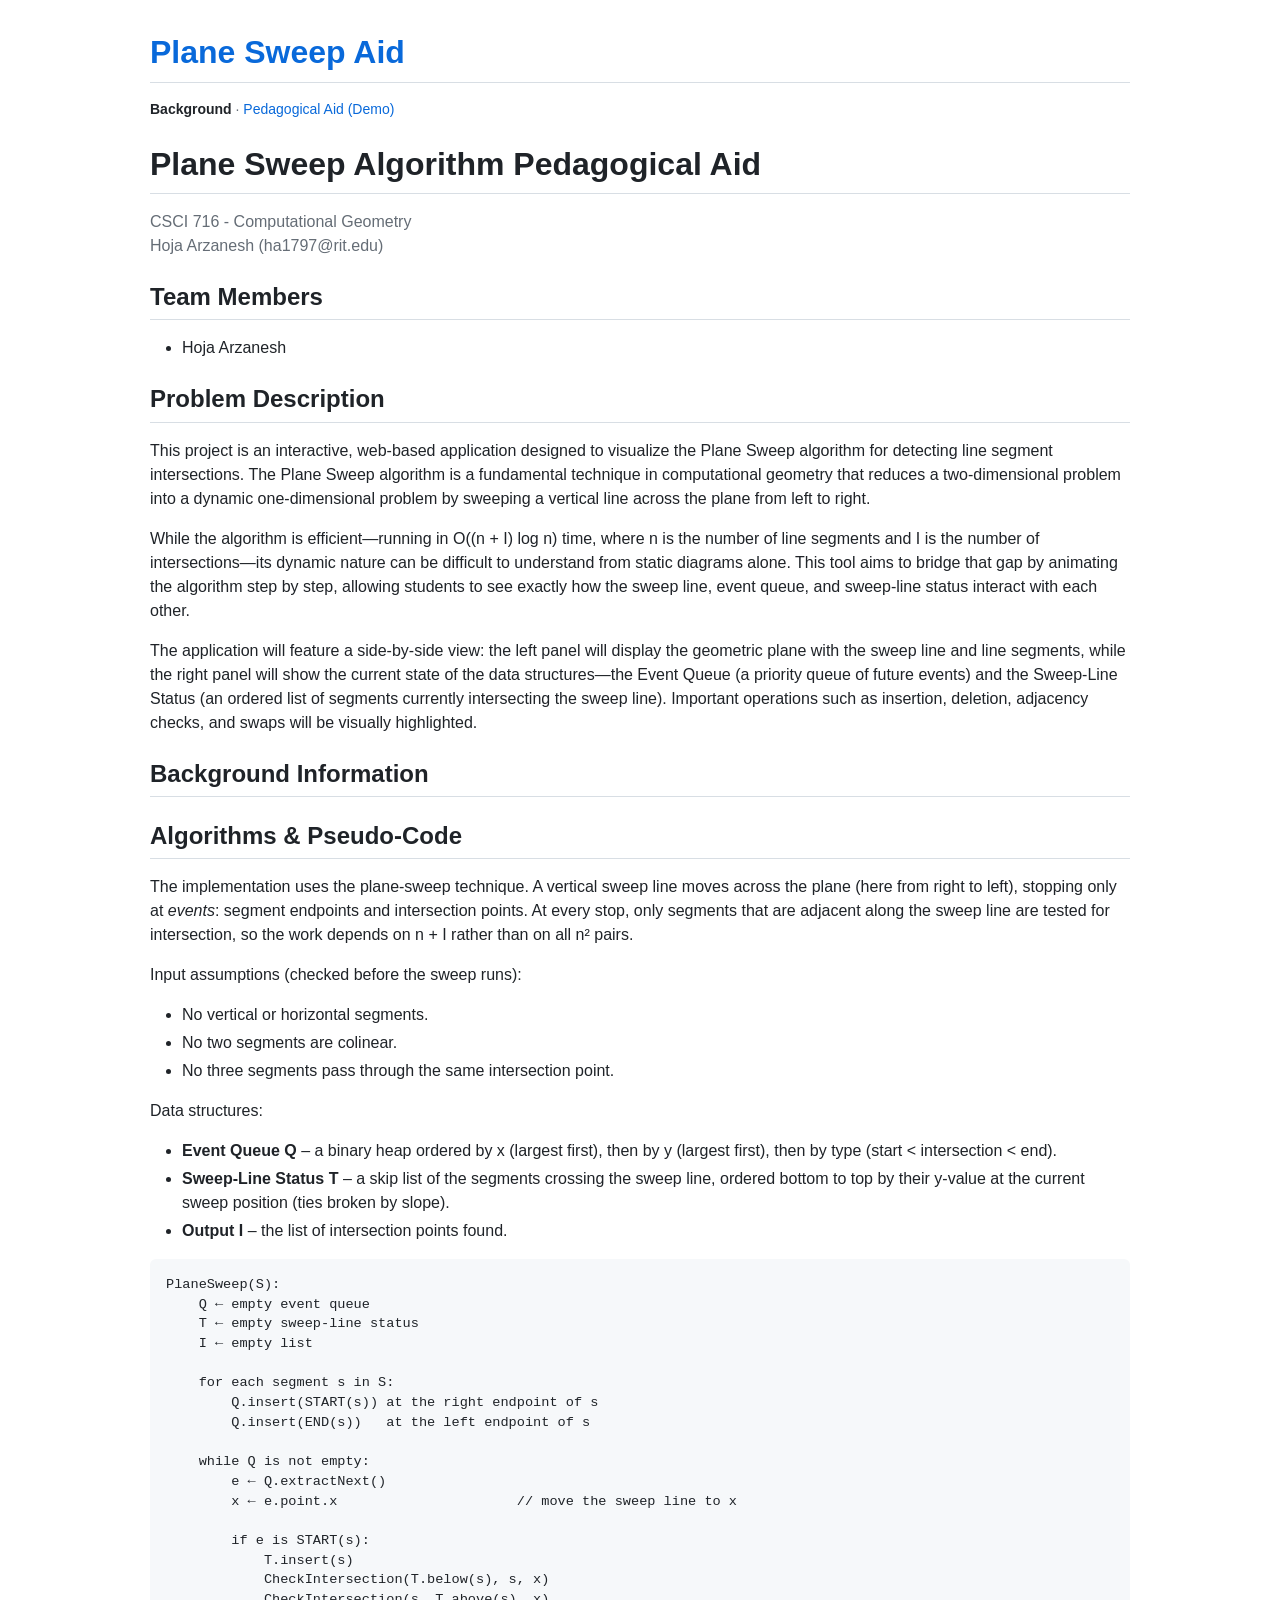
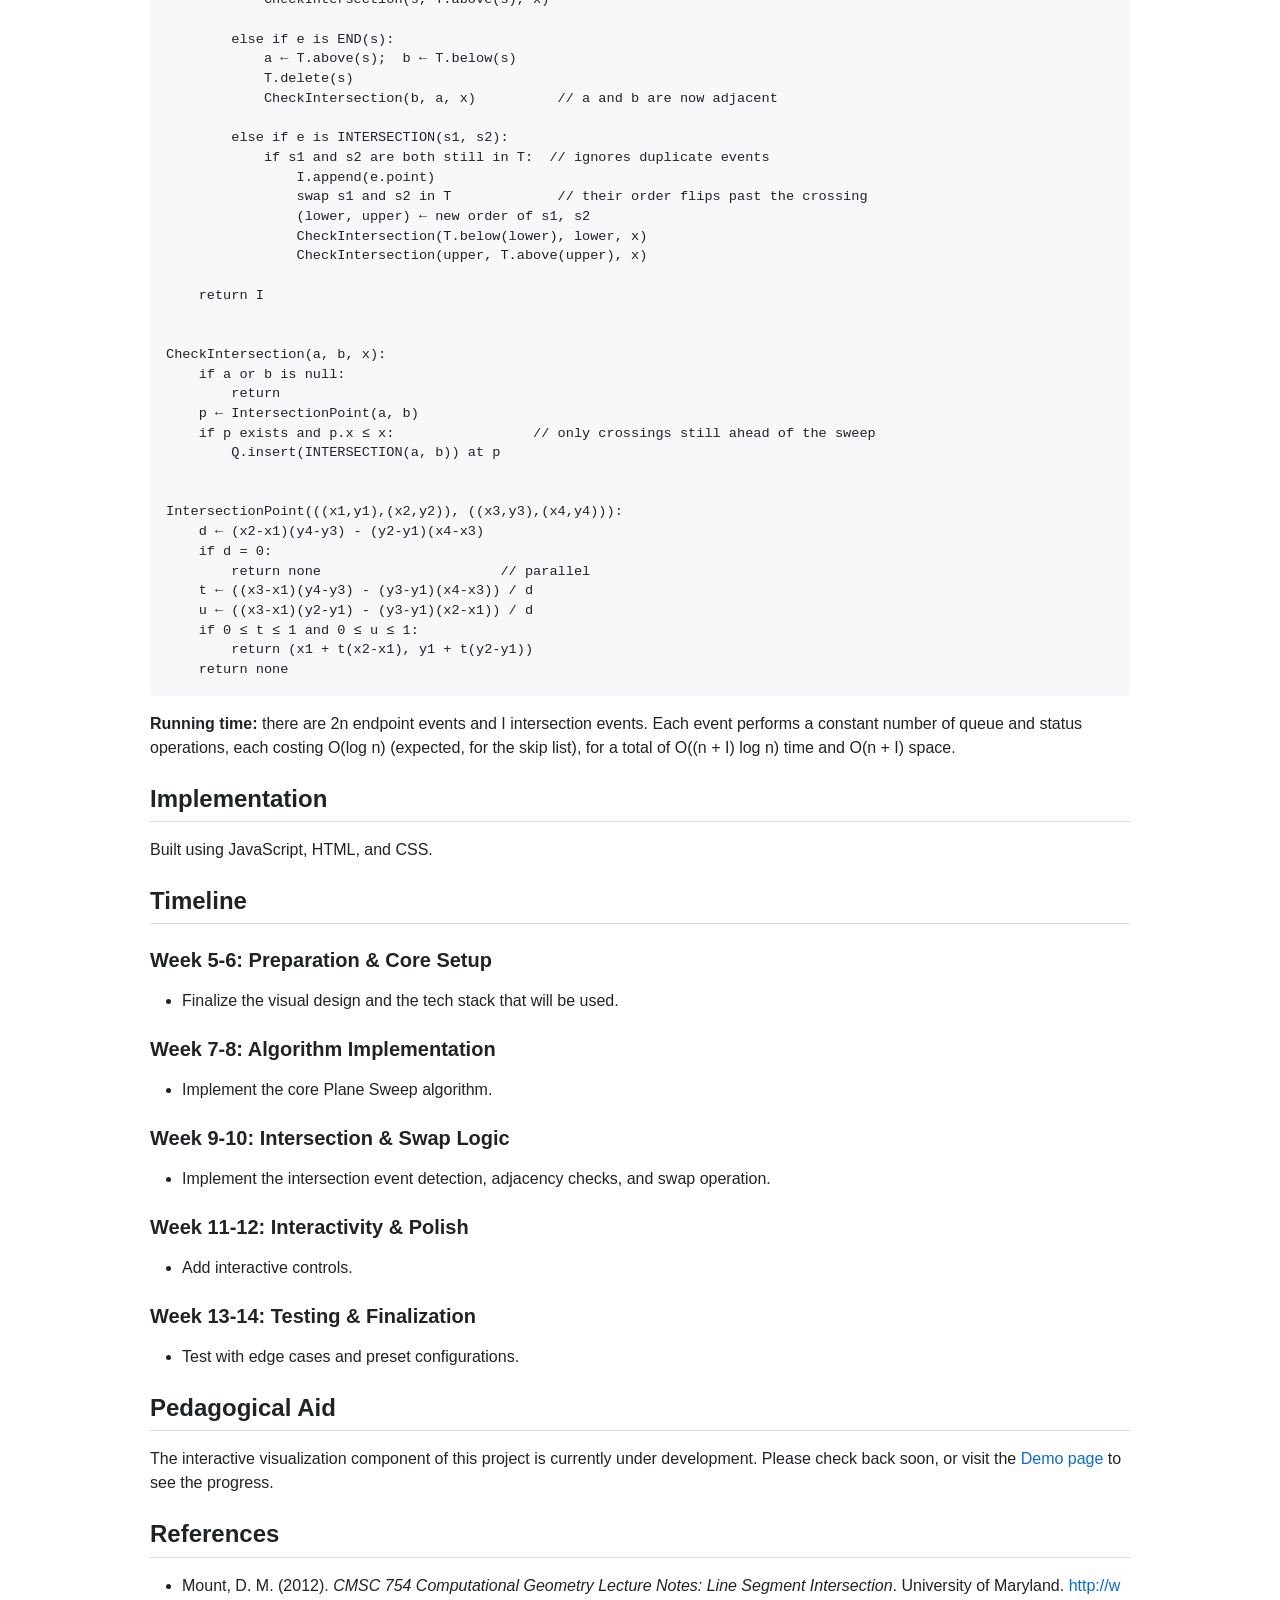
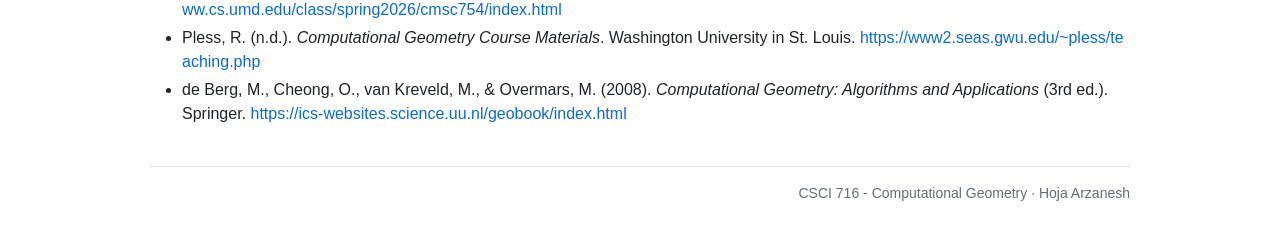
==== commit 3c0dbc29: "Updated site" ====
--- a/index.html
+++ b/index.html
@@ -53,7 +53,7 @@
     </p>
 
     <h2>Background Information</h2>
-    <p>Provide context. What existing research or previous work exists in this space? Why is this problem relevant today?</p>
+    <p></p>
 
     <h2>Algorithms &amp; Pseudo-Code</h2>
     <p>
@@ -137,7 +137,7 @@
     </p>
 
     <h2>Implementation</h2>
-    <p>Describe the tech stack. E.g., "Built using Python for the backend and React for the frontend, communicating via a REST API." Mention any significant challenges overcome during development.</p>
+    <p>Built using JavaScript, HTML, and CSS.</p>
 
     <h2>Timeline</h2>
     <h3>Week 5-6: Preparation &amp; Core Setup</h3>
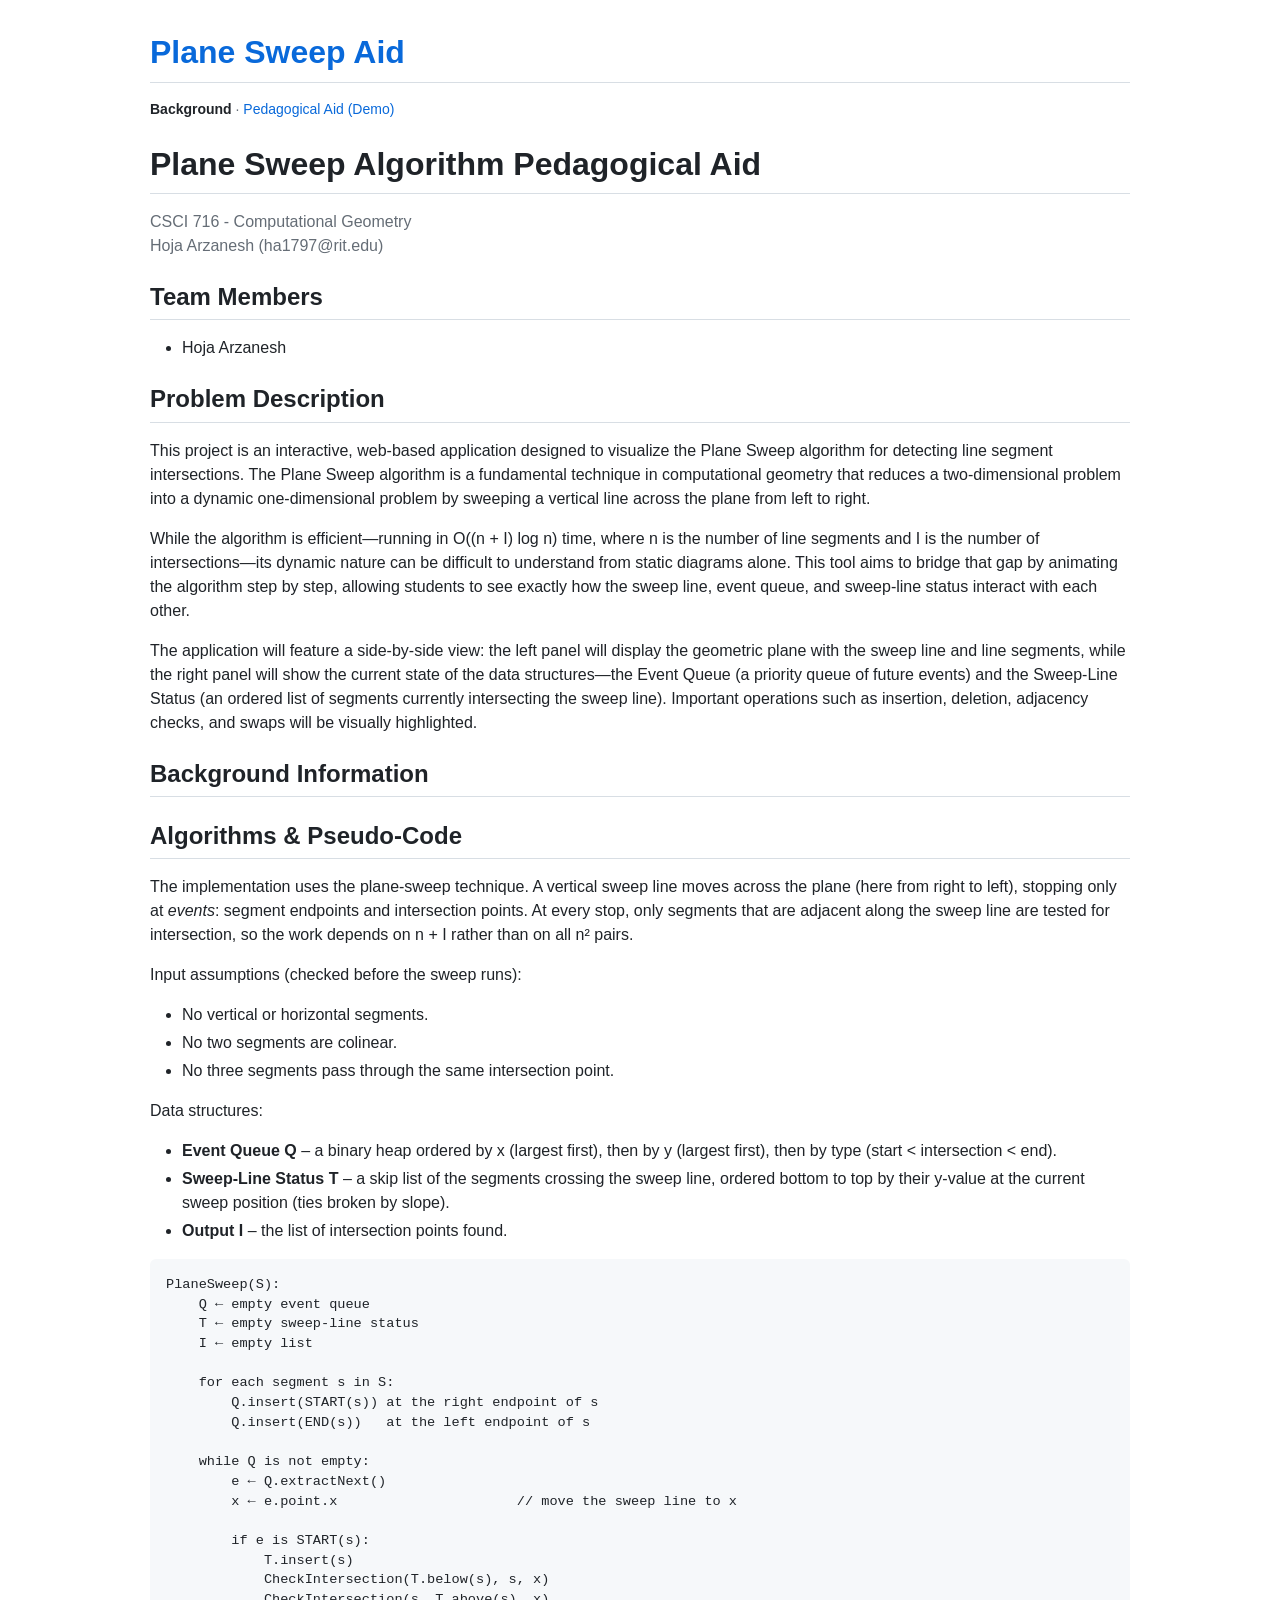
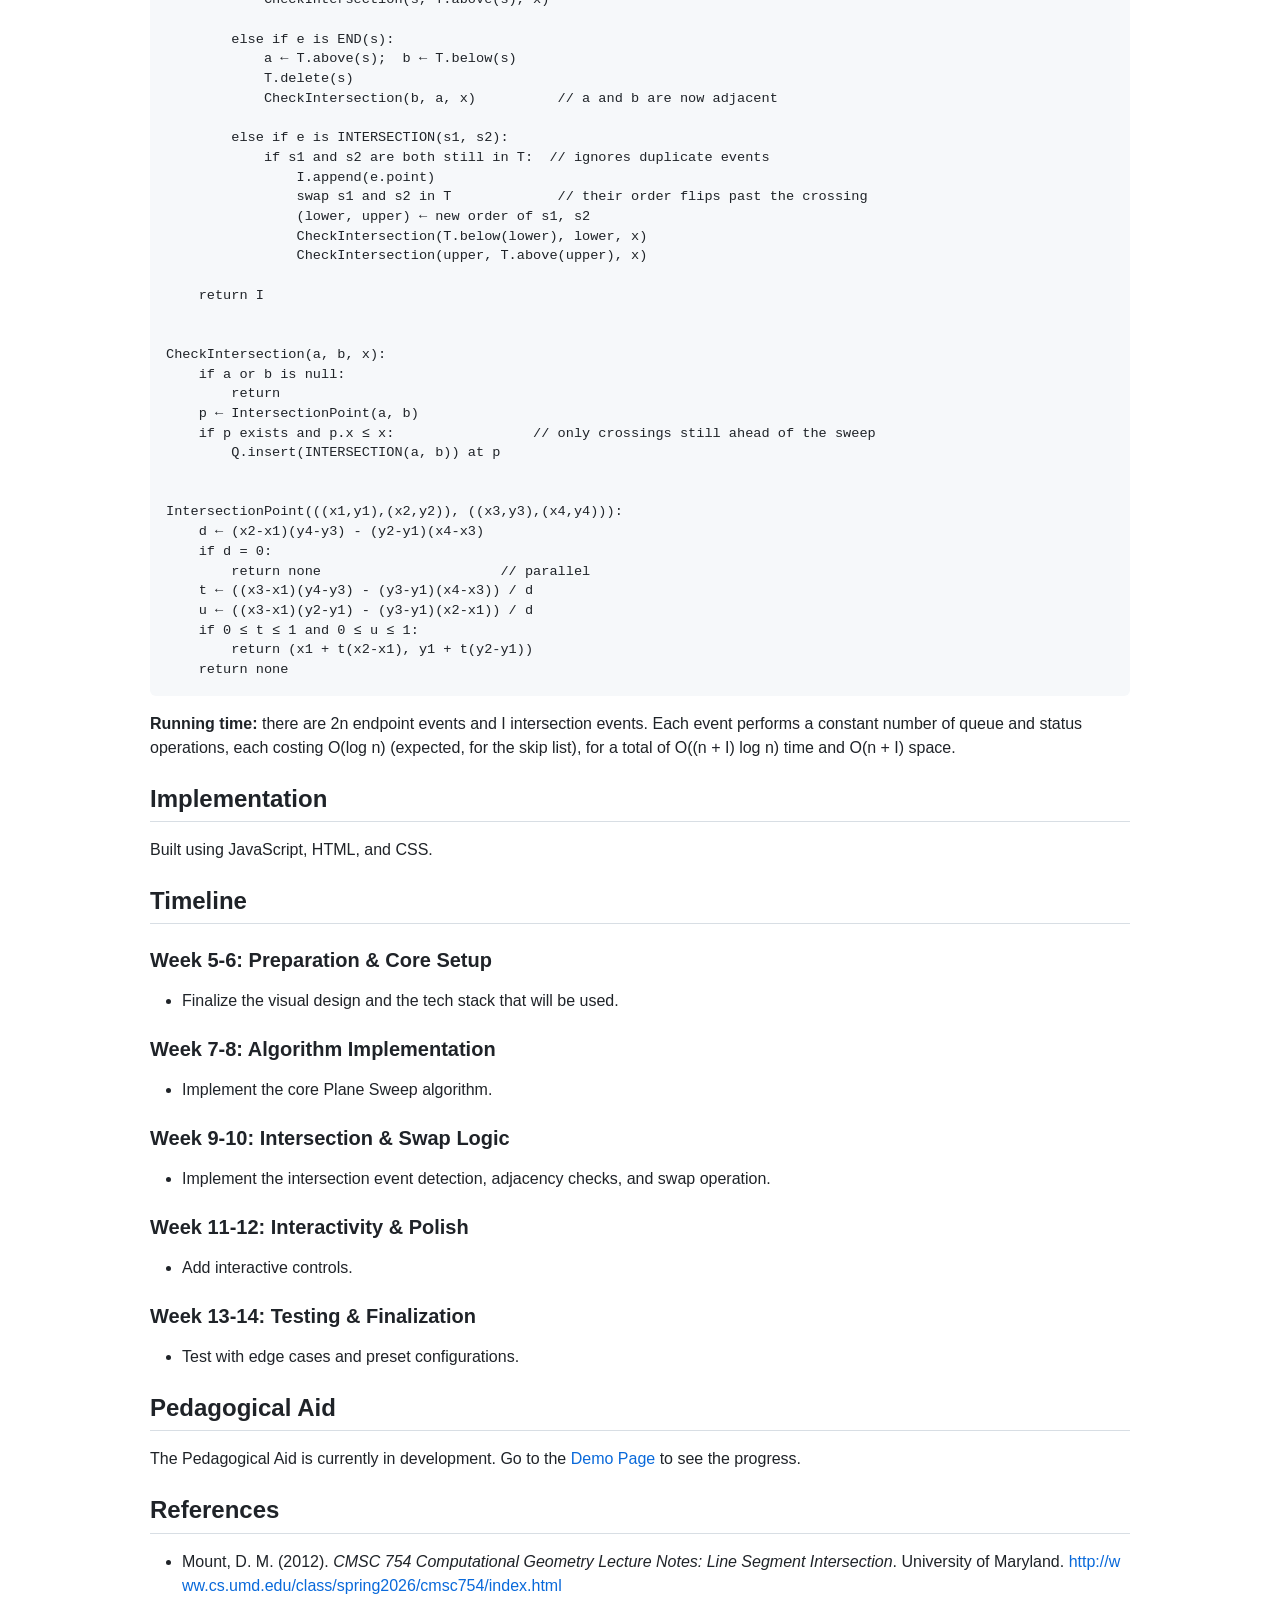
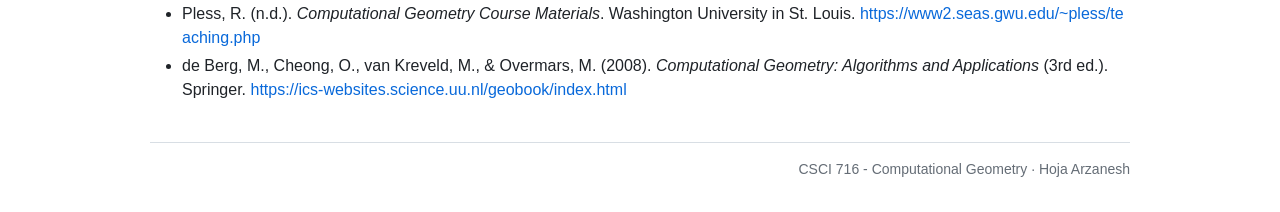
==== commit 61208942: "Add plane sweep algorithm background content" ====
--- a/index.html
+++ b/index.html
@@ -163,8 +163,7 @@
 
     <h2>Pedagogical Aid</h2>
     <p>
-        The interactive visualization component of this project is currently under development.
-        Please check back soon, or visit the <a href="demo.html">Demo page</a> to see the progress.
+        The Pedagogical Aid is currently in development. Go to the <a href="demo.html">Demo Page</a> to see the progress.
     </p>
 
     <h2>References</h2>
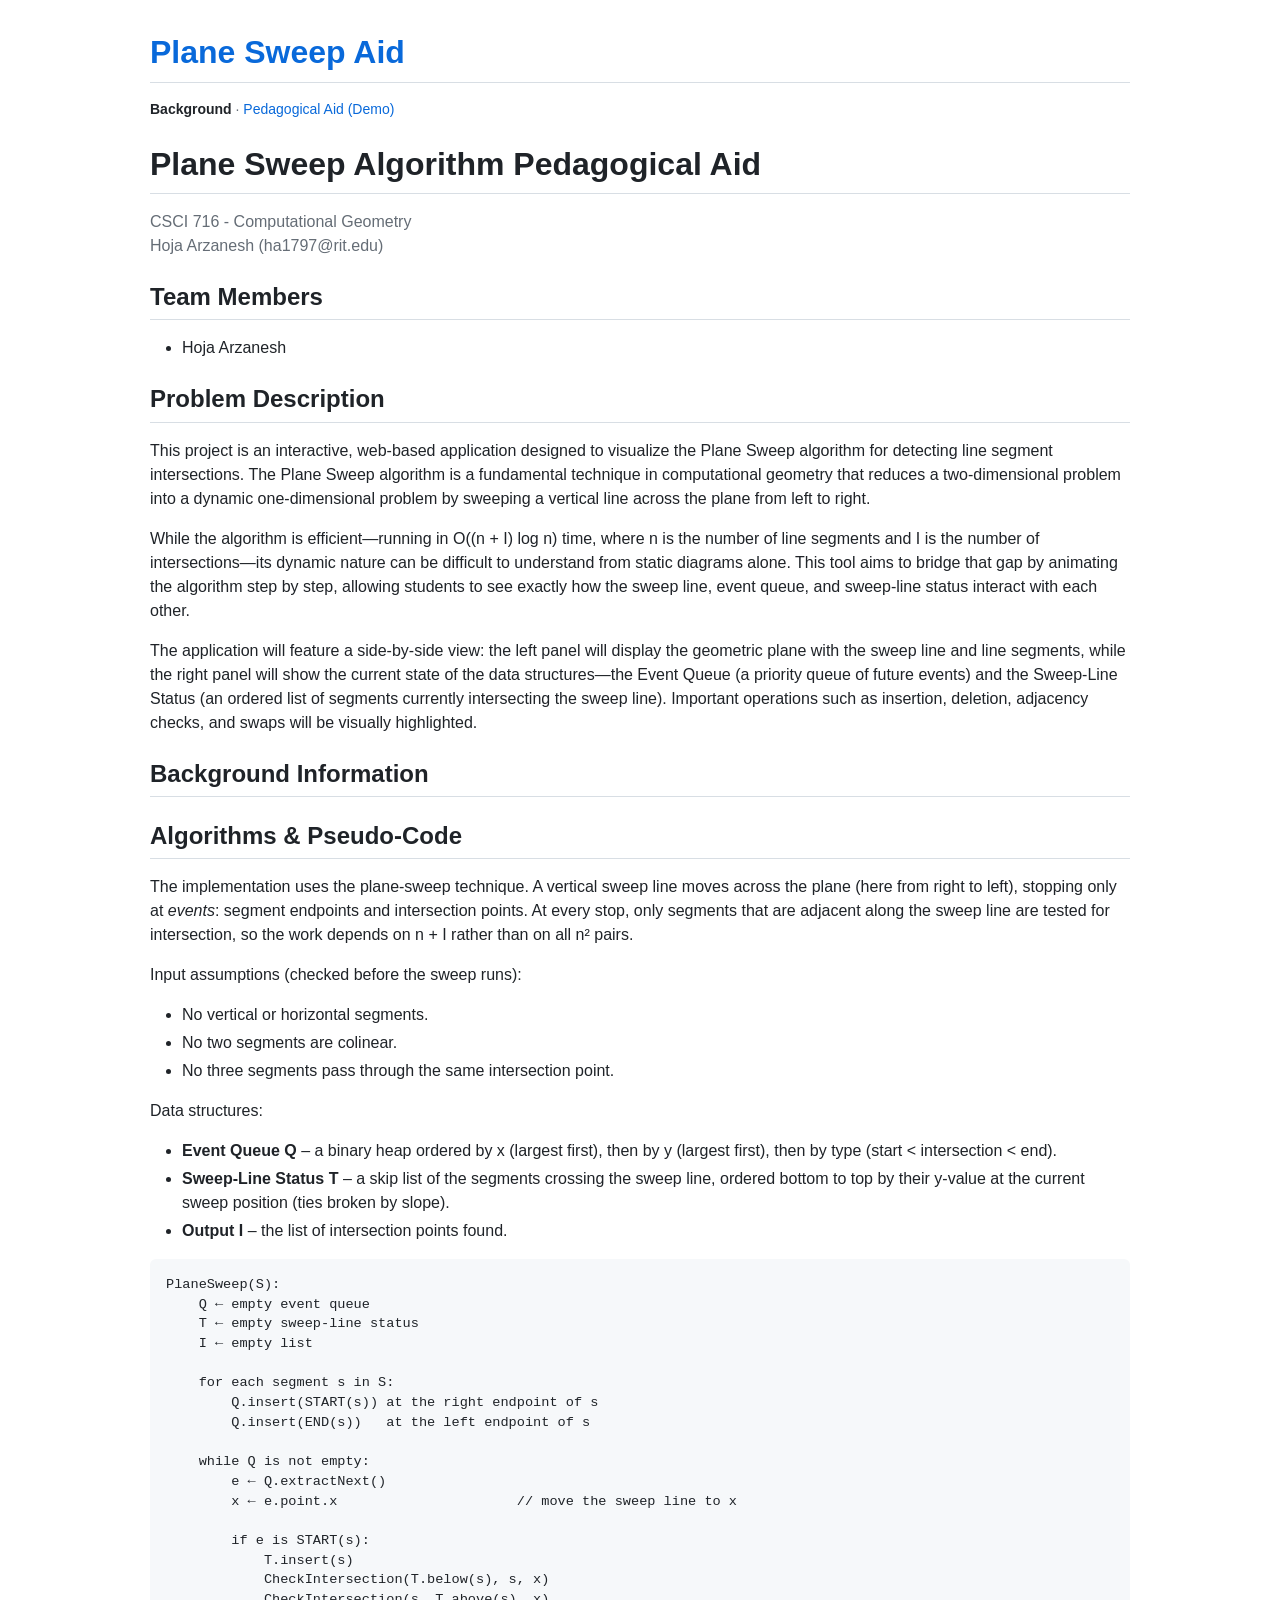
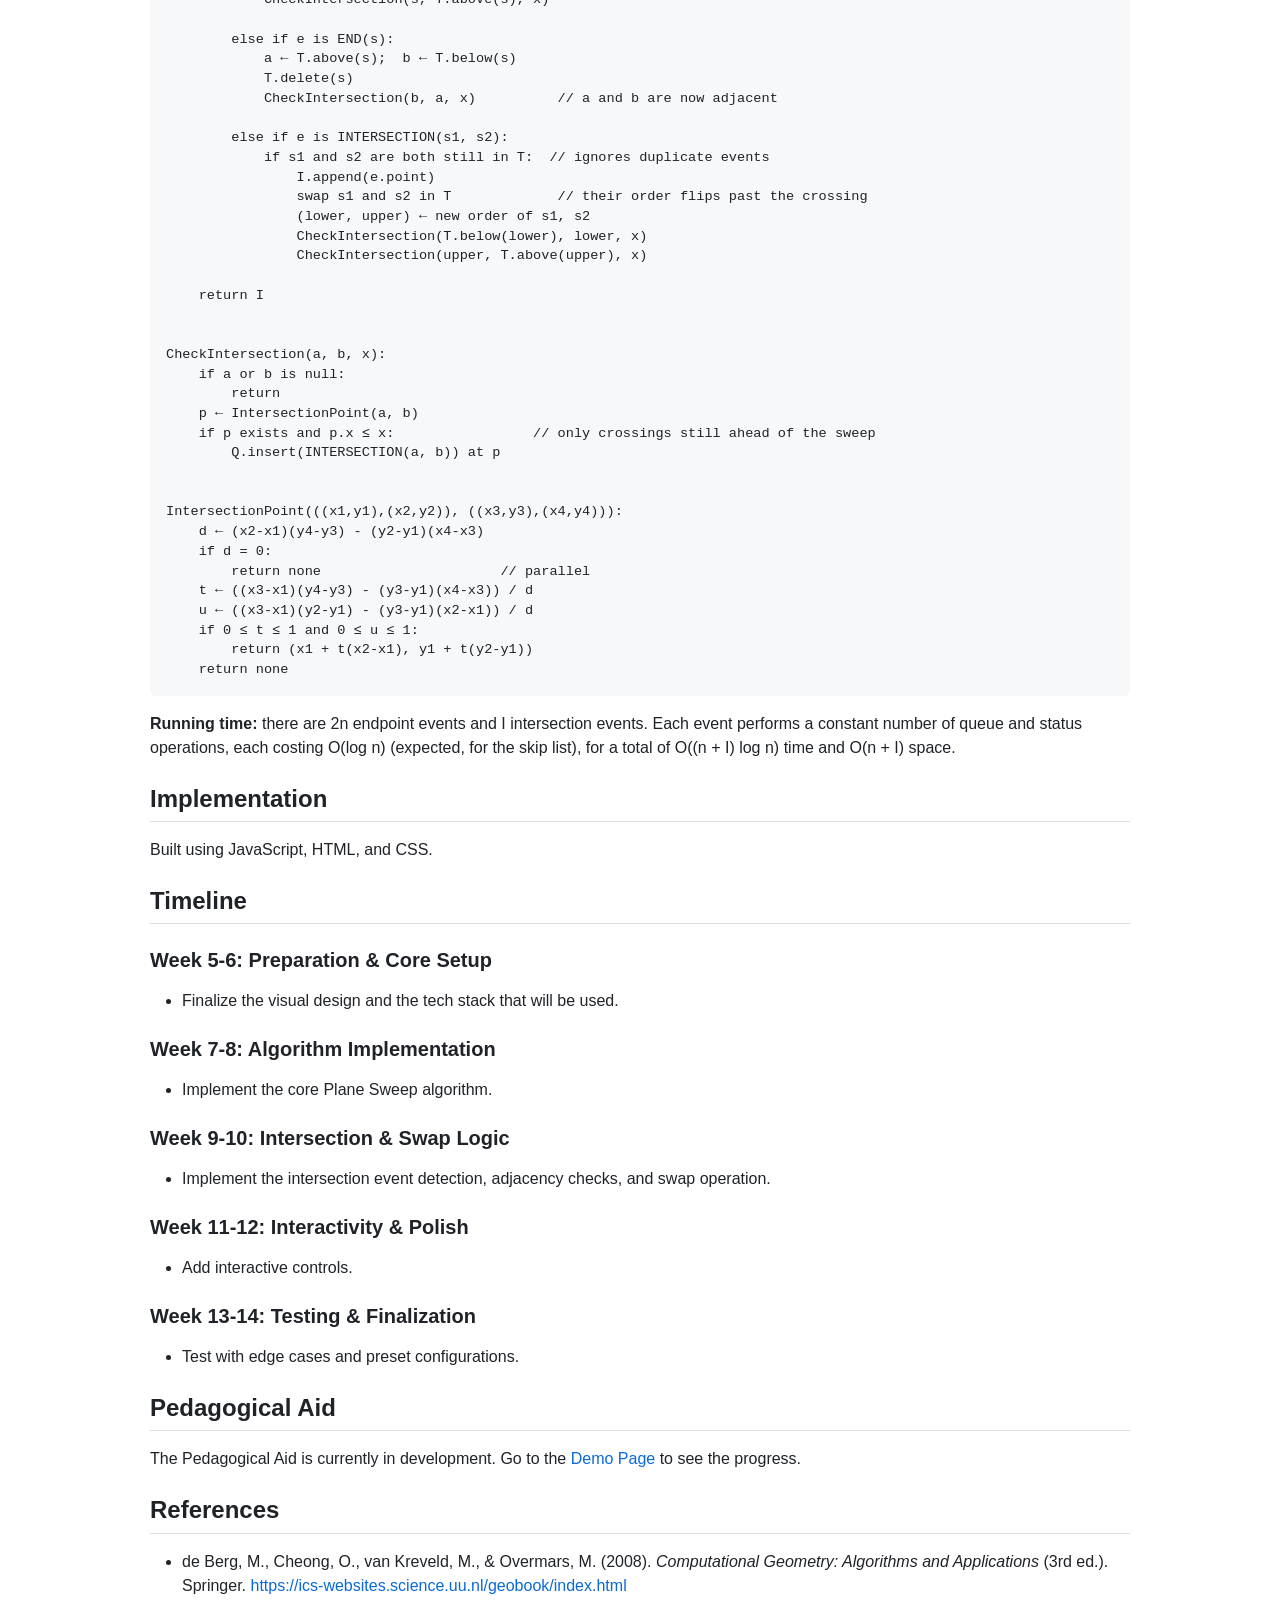
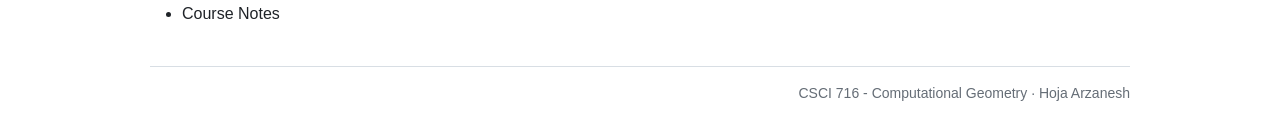
==== commit bbd6ea80: "Updated References section." ====
--- a/index.html
+++ b/index.html
@@ -169,20 +169,13 @@
     <h2>References</h2>
     <ul>
         <li>
-            Mount, D. M. (2012). <em>CMSC 754 Computational Geometry Lecture Notes:
-            Line Segment Intersection</em>. University of Maryland.
-            <a href="http://www.cs.umd.edu/class/spring2026/cmsc754/index.html">http://www.cs.umd.edu/class/spring2026/cmsc754/index.html</a>
-        </li>
-        <li>
-            Pless, R. (n.d.). <em>Computational Geometry Course Materials</em>.
-            Washington University in St. Louis.
-            <a href="https://www2.seas.gwu.edu/~pless/teaching.php">https://www2.seas.gwu.edu/~pless/teaching.php</a>
-        </li>
-        <li>
             de Berg, M., Cheong, O., van Kreveld, M., &amp; Overmars, M. (2008).
             <em>Computational Geometry: Algorithms and Applications</em> (3rd ed.).
             Springer.
             <a href="https://ics-websites.science.uu.nl/geobook/index.html">https://ics-websites.science.uu.nl/geobook/index.html</a>
+        </li>
+        <li>
+            Course Notes
         </li>
     </ul>
 
